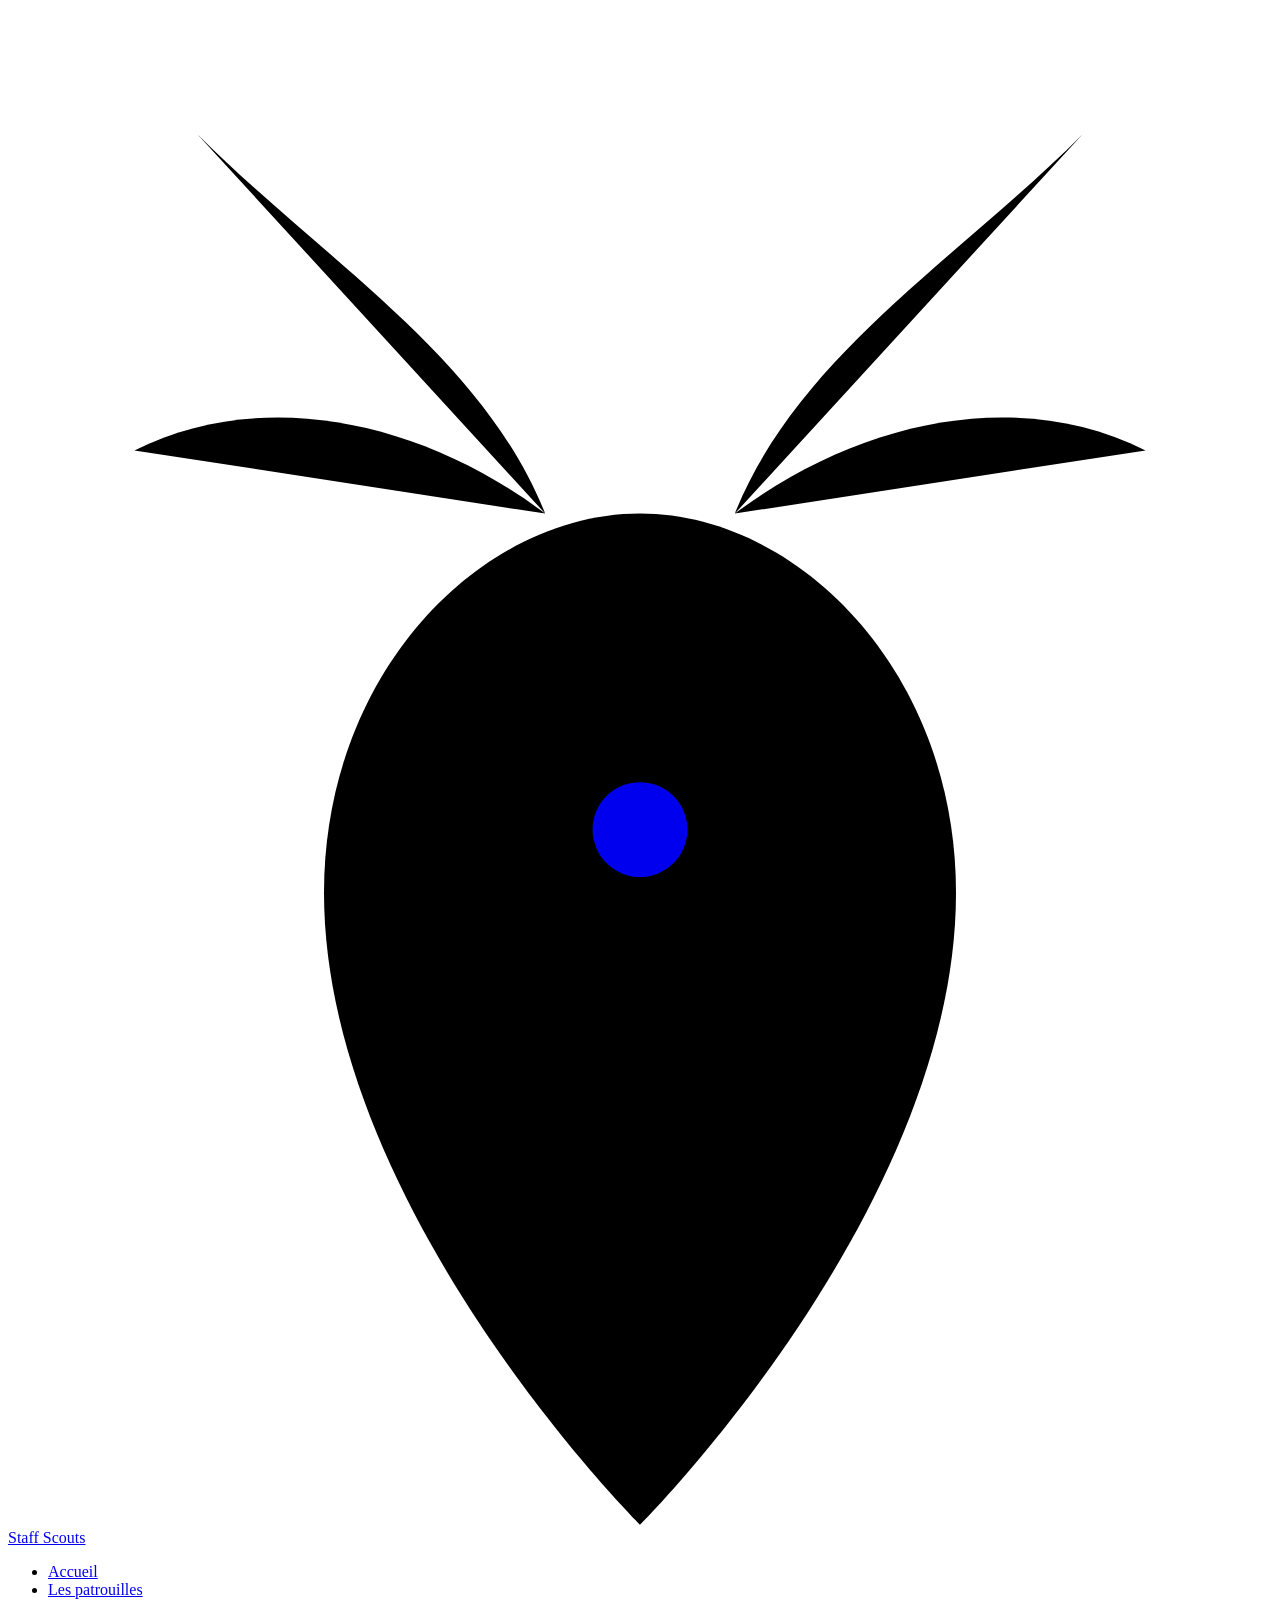
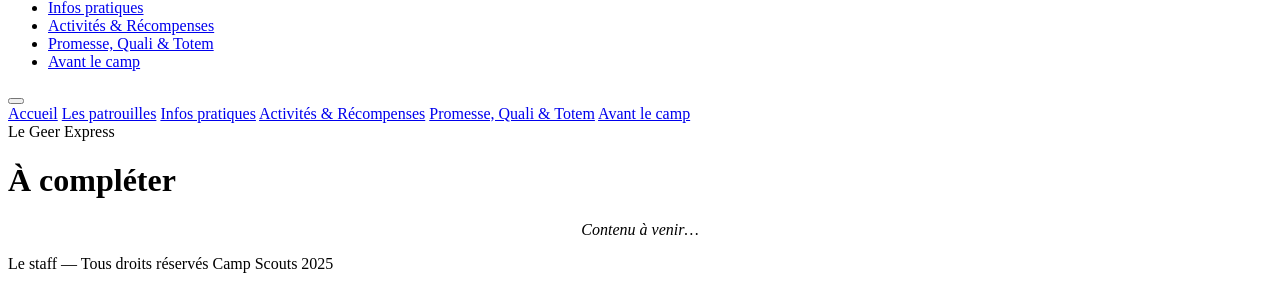
==== activites.html @ 8ddeb284 "suppression récap" ====
<!DOCTYPE html>
<html lang="fr">
<head>
  <meta charset="UTF-8" />
  <meta name="viewport" content="width=device-width, initial-scale=1.0" />
  <title>Activités & Récompenses — Le Geer Express</title>
  <link rel="preconnect" href="https://fonts.googleapis.com" />
  <link rel="preconnect" href="https://fonts.gstatic.com" crossorigin />
  <link href="https://fonts.googleapis.com/css2?family=Playfair+Display:ital,wght@0,700;0,900;1,700&family=Cormorant+Garamond:ital,wght@0,300;0,400;0,600;1,300;1,400&display=swap" rel="stylesheet" />
  <link rel="stylesheet" href="/assets/css/style.css" />
</head>
<body>
  <nav id="navbar" class="opaque">
    <a class="nav-logo" href="/">
      <svg viewBox="0 0 40 48" xmlns="http://www.w3.org/2000/svg">
        <path d="M20 48 C20 48 10 38 10 28 C10 21 15 16 20 16 C25 16 30 21 30 28 C30 38 20 48 20 48Z"/>
        <path d="M17 16 C15 11 10 8 6 4"/><path d="M17 16 C13 13 8 12 4 14"/>
        <path d="M23 16 C25 11 30 8 34 4"/><path d="M23 16 C27 13 32 12 36 14"/>
        <circle cx="20" cy="26" r="1.5" fill="currentColor" stroke="none"/>
      </svg>
      <span>Staff Scouts</span>
    </a>
    <ul class="nav-links">
      <li><a href="/">Accueil</a></li>
      <li><a href="/patrouilles">Les patrouilles</a></li>
      <li><a href="/infos">Infos pratiques</a></li>
      <li><a href="/activites">Activités &amp; Récompenses</a></li>
      <li><a href="/promesse">Promesse, Quali &amp; Totem</a></li>
      <li><a href="/avant">Avant le camp</a></li>
      <!-- <li><a href="/recap">Récap 2024–2025</a></li> -->
    </ul>
    <button class="burger" id="burger" aria-label="Menu">
      <span></span><span></span><span></span>
    </button>
  </nav>
  <div class="mobile-menu" id="mobileMenu">
    <a href="/" onclick="closeMenu()">Accueil</a>
    <a href="/patrouilles" onclick="closeMenu()">Les patrouilles</a>
    <a href="/infos" onclick="closeMenu()">Infos pratiques</a>
    <a href="/activites" onclick="closeMenu()">Activités &amp; Récompenses</a>
    <a href="/promesse" onclick="closeMenu()">Promesse, Quali &amp; Totem</a>
    <a href="/avant" onclick="closeMenu()">Avant le camp</a>
    <!-- <a href="/recap" onclick="closeMenu()">Récap 2024–2025</a> -->
  </div>

  <div class="page-header">
    <span class="page-tag">Le Geer Express</span>
    <h1 class="page-title">À compléter</h1>
    <div class="page-rule"></div>
  </div>

  <section>
    <div class="container">
      <p style="color:var(--muted); font-style:italic; text-align:center;">Contenu à venir…</p>
    </div>
  </section>

  <footer>
    <span>Le staff &mdash; Tous droits réservés</span>
    <span>Camp Scouts 2025</span>
  </footer>
  <script src="/assets/js/main.js"></script>
</body>
</html>
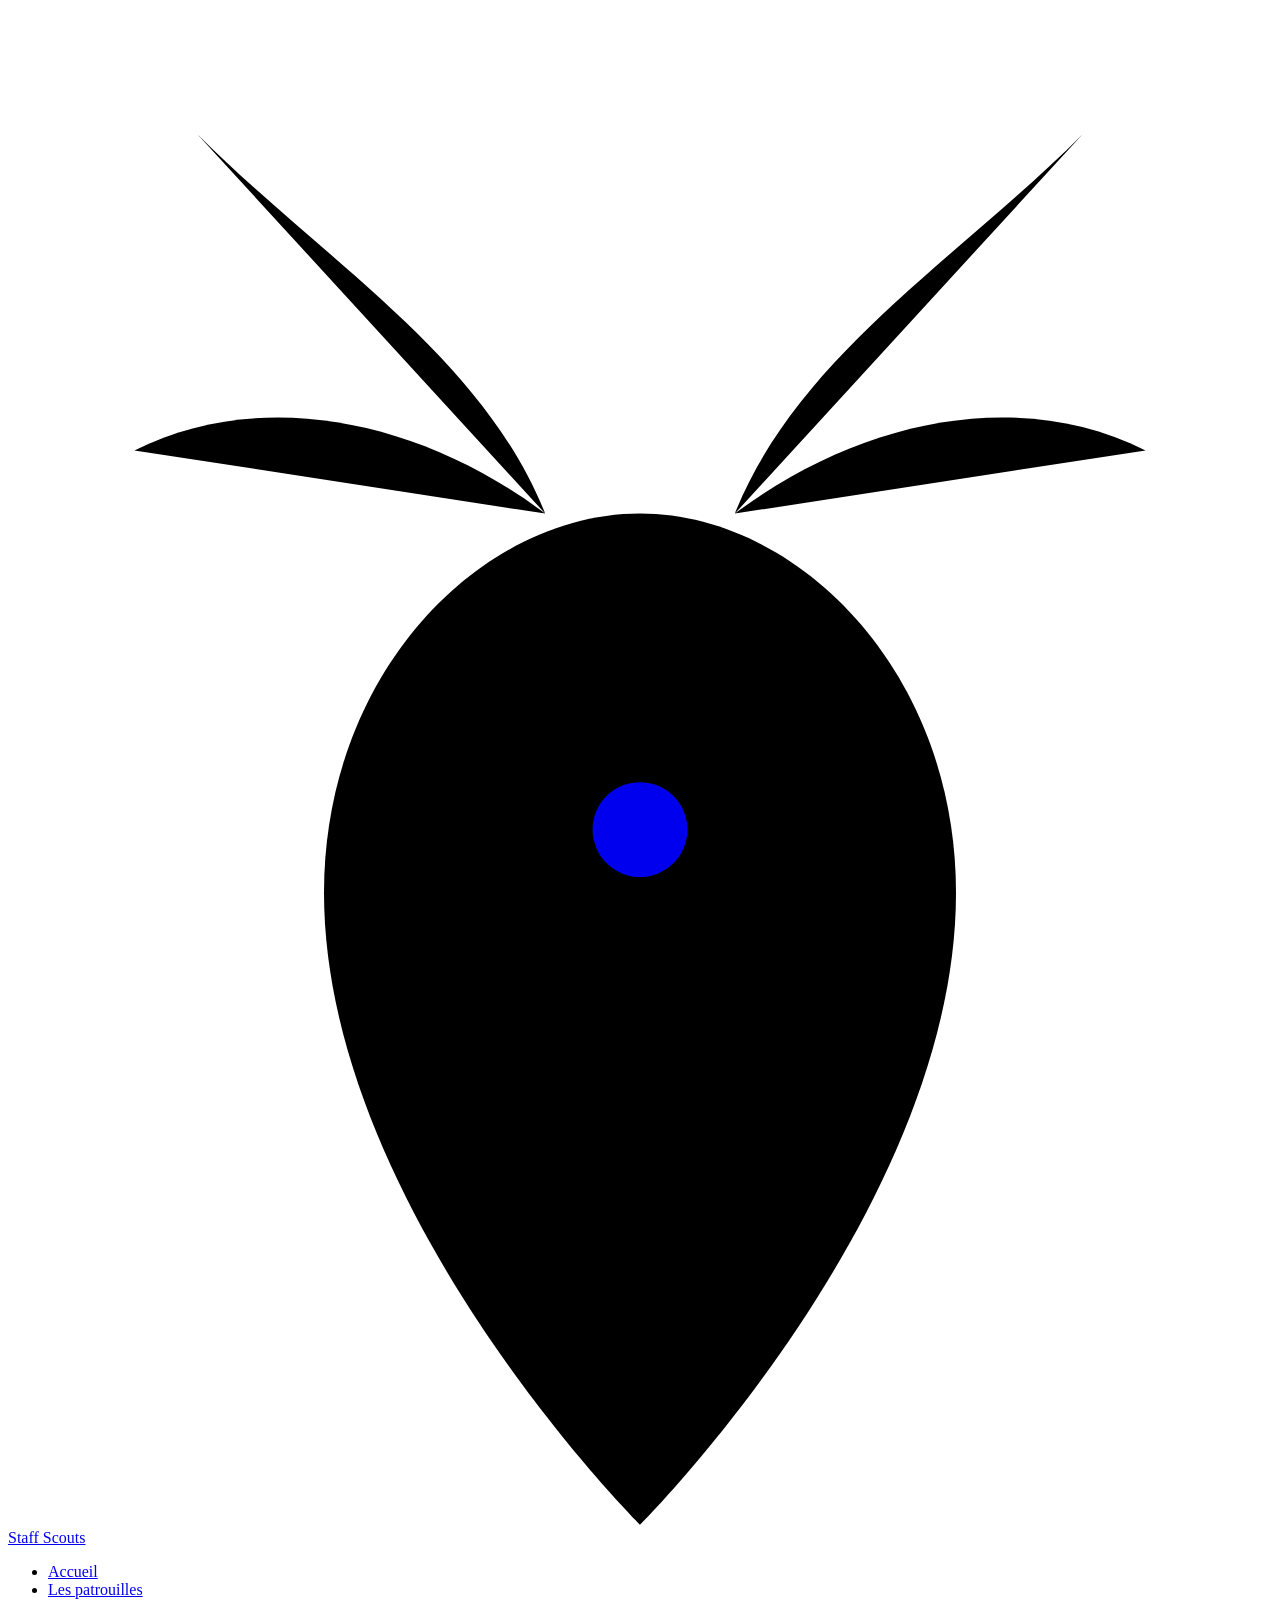
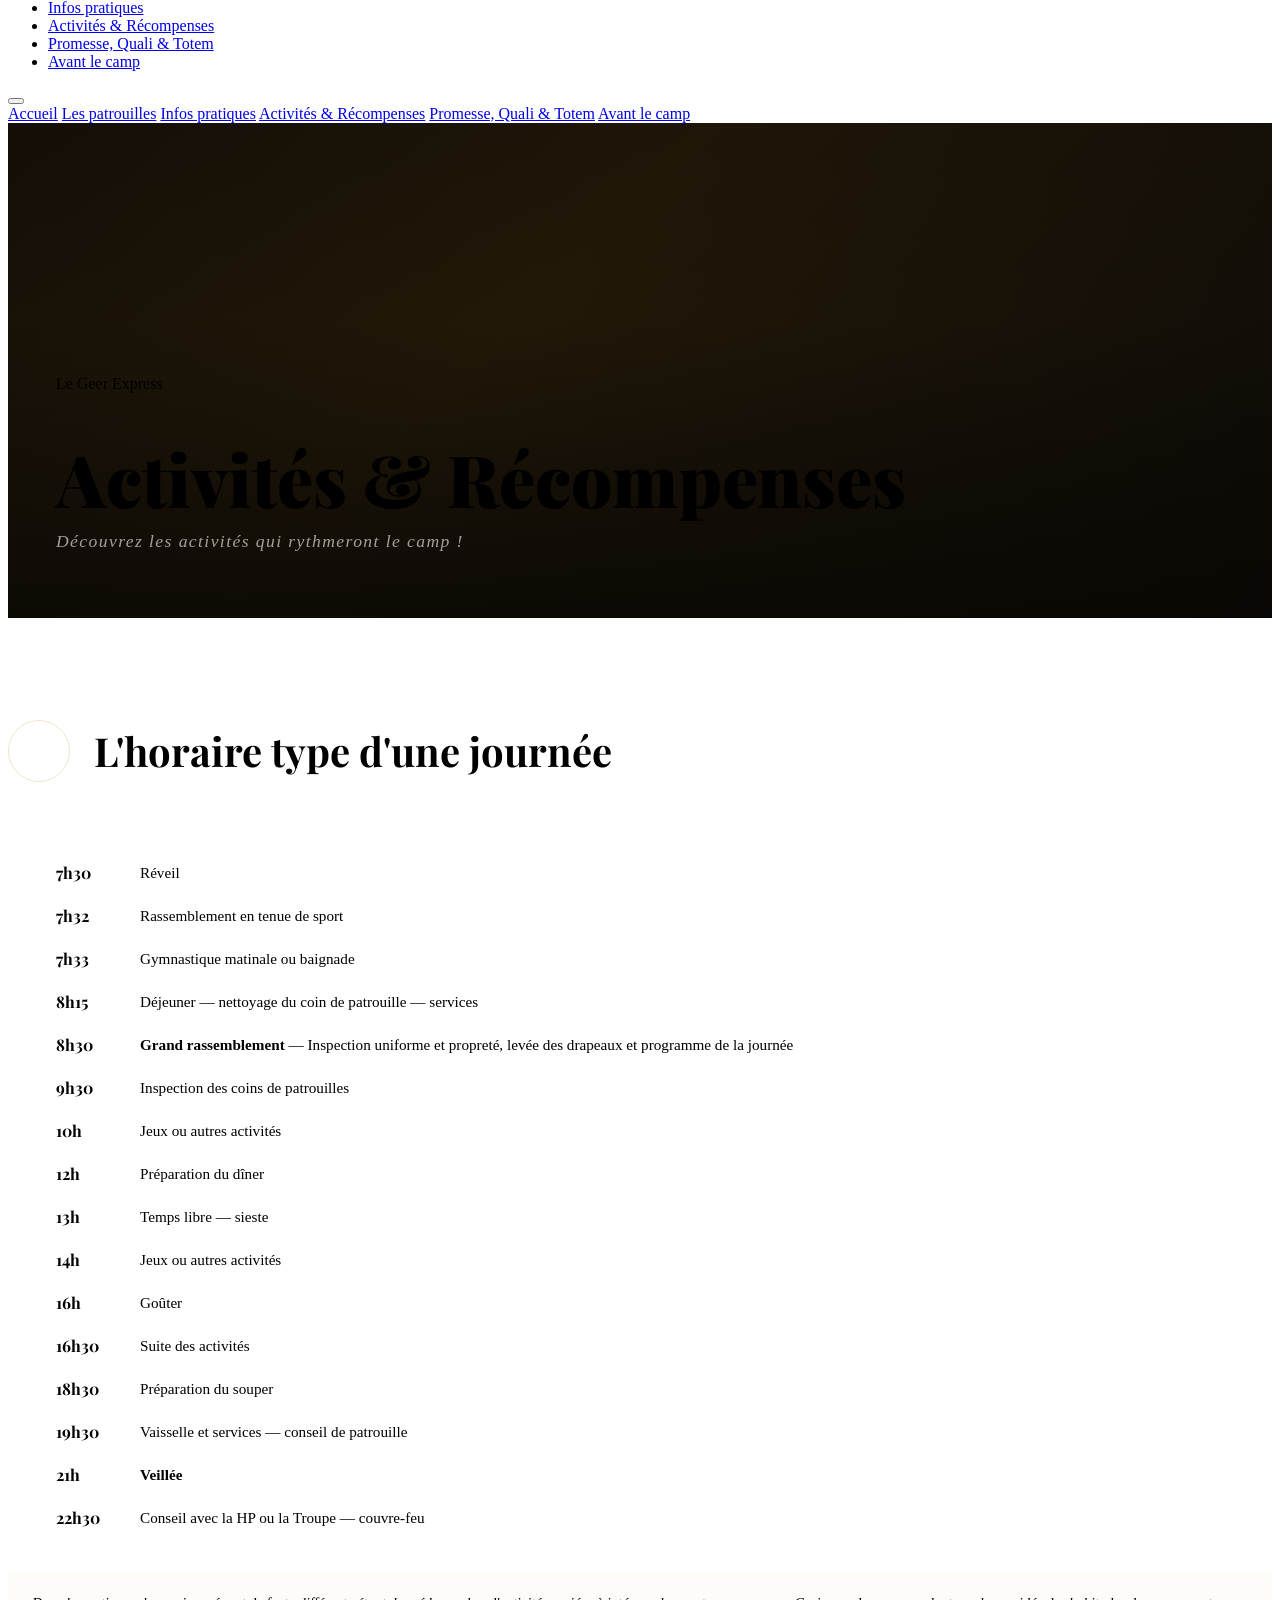
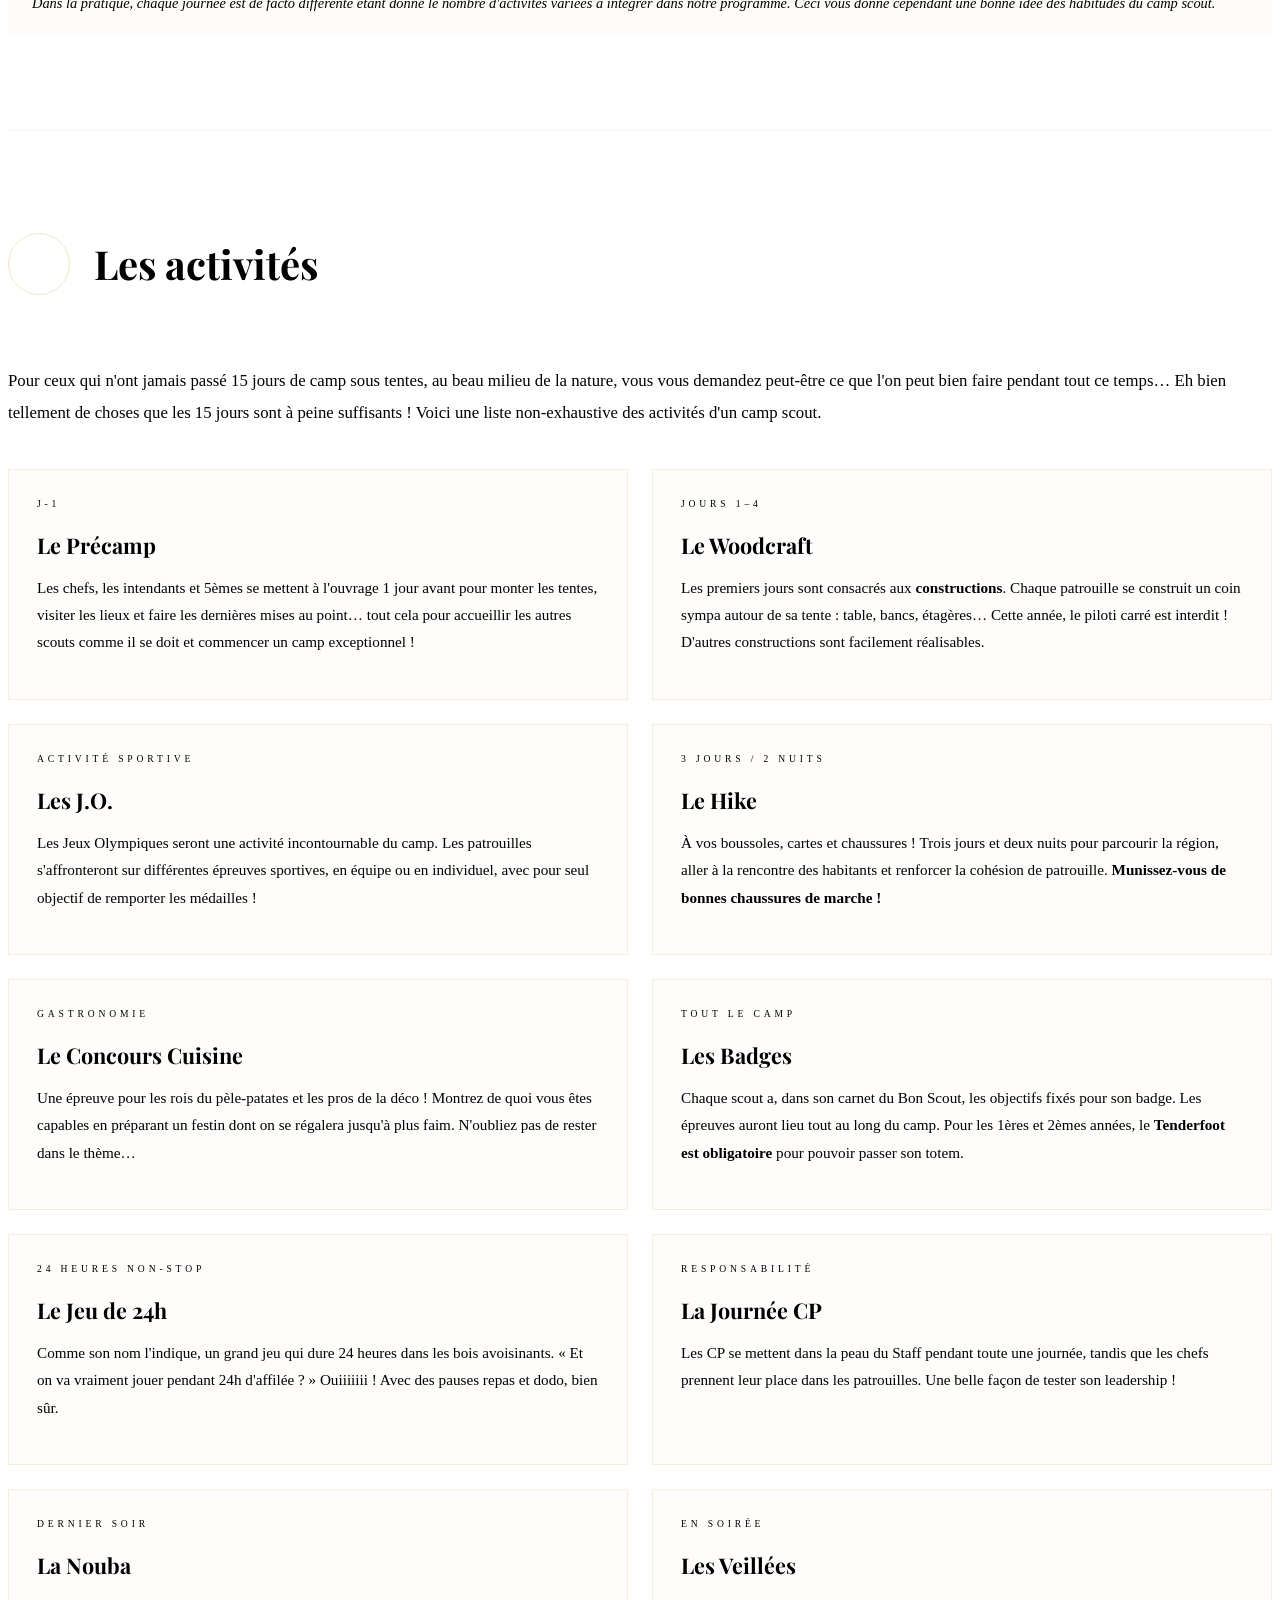
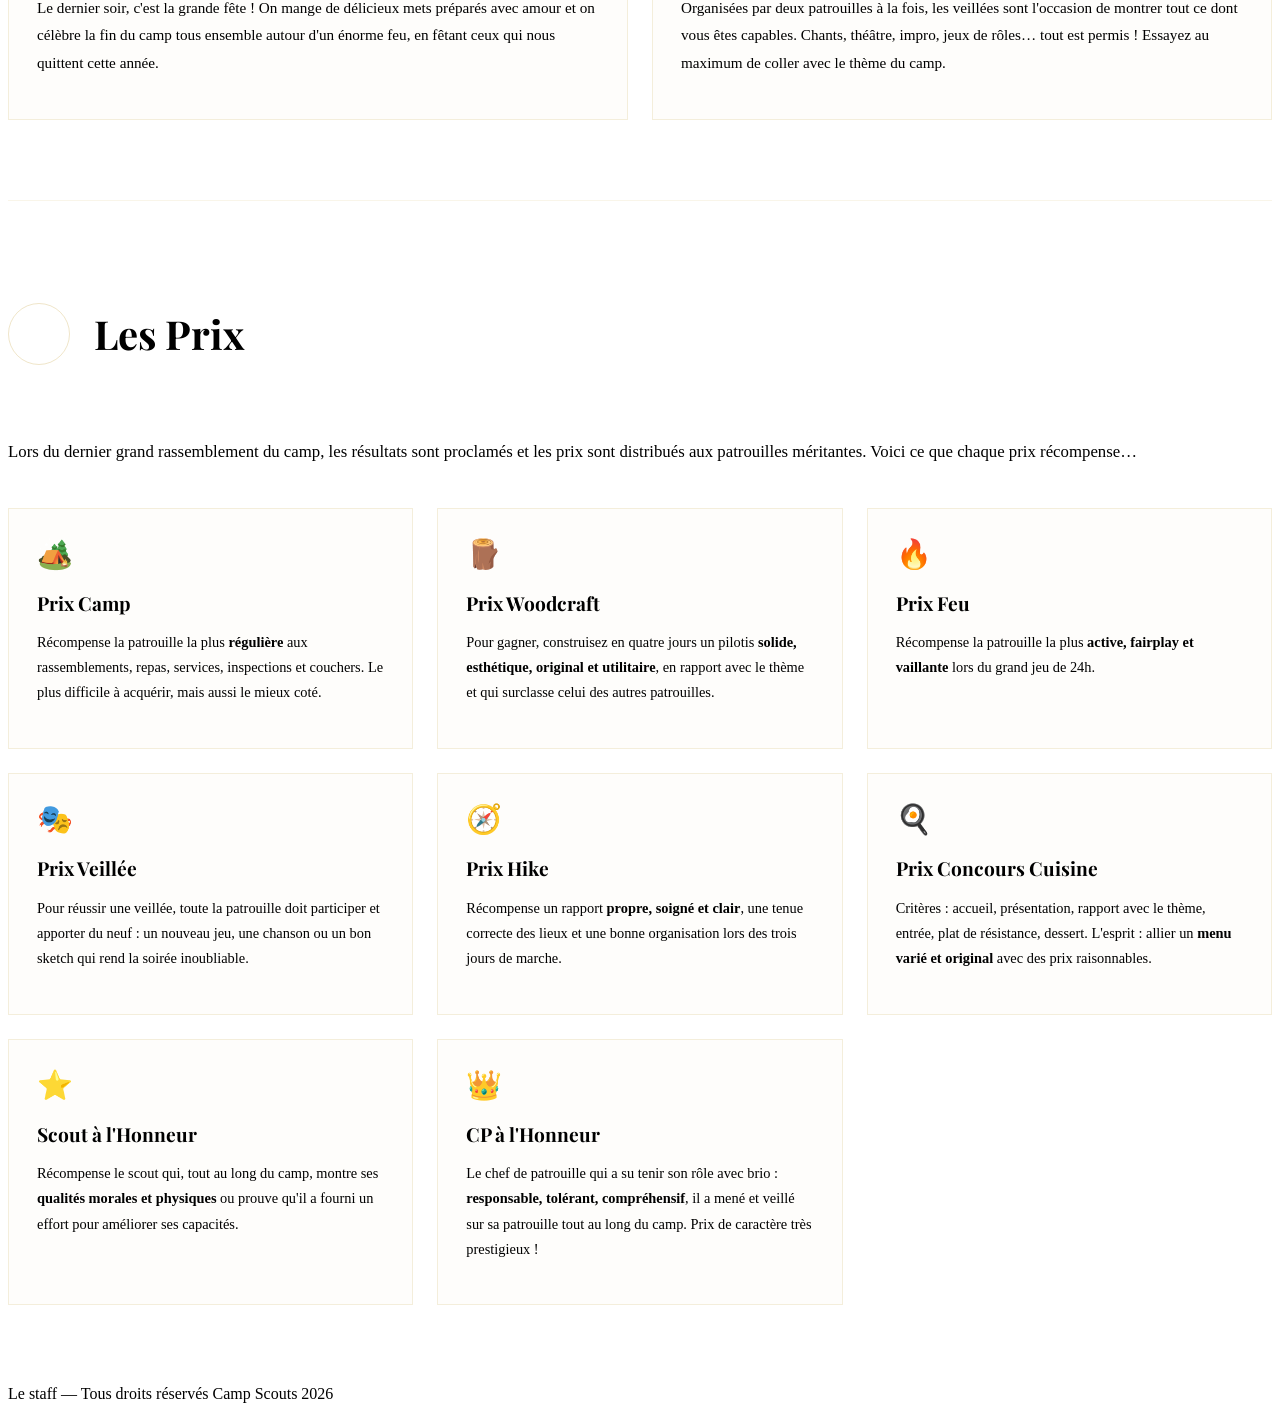
==== commit 58076b7c: "first activities.html" ====
--- a/activites.html
+++ b/activites.html
@@ -8,8 +8,201 @@
   <link rel="preconnect" href="https://fonts.gstatic.com" crossorigin />
   <link href="https://fonts.googleapis.com/css2?family=Playfair+Display:ital,wght@0,700;0,900;1,700&family=Cormorant+Garamond:ital,wght@0,300;0,400;0,600;1,300;1,400&display=swap" rel="stylesheet" />
   <link rel="stylesheet" href="/assets/css/style.css" />
+  <style>
+
+    /* ── PAGE HERO ── */
+    .page-hero {
+      position: relative;
+      height: 55vh; min-height: 360px;
+      display: flex; align-items: flex-end;
+      overflow: hidden;
+    }
+    .page-hero-bg-fallback {
+      position: absolute; inset: 0;
+      background: linear-gradient(135deg, #1a1208 0%, #2c1f0a 40%, #0d0b08 100%);
+    }
+    .page-hero-bg {
+      position: absolute; inset: 0;
+      background-image: url('/assets/images/activites-hero.jpg');
+      background-size: cover; background-position: center;
+    }
+    .page-hero-overlay {
+      position: absolute; inset: 0;
+      background: linear-gradient(to top, rgba(10,8,4,0.9) 0%, rgba(10,8,4,0.3) 60%, rgba(10,8,4,0.4) 100%);
+    }
+    .page-hero-content {
+      position: relative; z-index: 10;
+      width: 100%; padding: 3rem; padding-top: 8rem;
+    }
+    .page-hero-content .page-tag { display: block; margin-bottom: 0.75rem; }
+    .page-hero-content h1 {
+      font-family: 'Playfair Display', serif;
+      font-size: clamp(2.5rem, 6vw, 4.5rem);
+      font-weight: 900; color: var(--cream); line-height: 1; margin-bottom: 0.75rem;
+    }
+    .page-hero-content p {
+      font-size: 1.1rem; font-style: italic; font-weight: 300;
+      color: rgba(245,240,232,0.65); letter-spacing: 0.08em;
+    }
+
+    /* ── SECTIONS ── */
+    .act-section {
+      padding: 5rem 0;
+      border-bottom: 1px solid rgba(201,168,76,0.12);
+    }
+    .act-section:nth-child(odd)  { background: var(--dark2); }
+    .act-section:nth-child(even) { background: var(--dark); }
+    .act-section:last-of-type { border-bottom: none; }
+
+    .act-header {
+      display: flex; align-items: center; gap: 1.5rem;
+      margin-bottom: 3rem;
+    }
+    .act-icon {
+      width: 60px; height: 60px;
+      border: 1px solid rgba(201,168,76,0.3);
+      border-radius: 50%; flex-shrink: 0;
+      display: flex; align-items: center; justify-content: center;
+    }
+    .act-icon svg {
+      width: 28px; height: 28px;
+      stroke: var(--gold); fill: none;
+      stroke-width: 1.3; stroke-linecap: round;
+    }
+    .act-header h2 {
+      font-family: 'Playfair Display', serif;
+      font-size: clamp(1.8rem, 4vw, 2.5rem);
+      font-weight: 700; color: var(--cream); line-height: 1;
+    }
+
+    /* ── TIMELINE ── */
+    .timeline {
+      position: relative;
+      padding-left: 2rem;
+    }
+    .timeline::before {
+      content: '';
+      position: absolute; left: 0; top: 0; bottom: 0;
+      width: 1px;
+      background: linear-gradient(to bottom, var(--gold), transparent);
+    }
+    .timeline-item {
+      position: relative;
+      display: flex; gap: 1.5rem;
+      padding: 0.6rem 0 0.6rem 1rem;
+      border-bottom: 1px solid rgba(255,255,255,0.04);
+    }
+    .timeline-item:last-child { border-bottom: none; }
+    .timeline-item::before {
+      content: '';
+      position: absolute; left: -2rem; top: 50%;
+      transform: translateY(-50%);
+      width: 5px; height: 5px;
+      border-radius: 50%;
+      background: var(--gold);
+    }
+    .timeline-time {
+      font-family: 'Playfair Display', serif;
+      font-size: 1rem; font-weight: 700;
+      color: var(--gold); white-space: nowrap;
+      min-width: 60px;
+    }
+    .timeline-label {
+      font-size: 0.95rem; font-weight: 300;
+      line-height: 1.5; color: var(--text);
+    }
+    .timeline-label strong { color: var(--cream); font-weight: 600; }
+    .timeline-note {
+      margin-top: 2rem;
+      padding: 1.25rem 1.5rem;
+      border-left: 2px solid var(--gold);
+      background: rgba(201,168,76,0.04);
+      font-size: 0.9rem; font-weight: 300;
+      font-style: italic; color: var(--muted); line-height: 1.7;
+    }
+
+    /* ── ACTIVITY CARDS ── */
+    .activity-grid {
+      display: grid;
+      grid-template-columns: repeat(2, 1fr);
+      gap: 1.5rem;
+    }
+    .activity-card {
+      padding: 1.75rem;
+      border: 1px solid rgba(201,168,76,0.18);
+      background: rgba(201,168,76,0.02);
+      transition: border-color 0.25s, background 0.25s;
+    }
+    .activity-card:hover {
+      border-color: rgba(201,168,76,0.4);
+      background: rgba(201,168,76,0.05);
+    }
+    .activity-card-tag {
+      font-size: 0.6rem; letter-spacing: 0.4em;
+      text-transform: uppercase; color: var(--gold);
+      display: block; margin-bottom: 0.6rem;
+    }
+    .activity-card h3 {
+      font-family: 'Playfair Display', serif;
+      font-size: 1.35rem; font-weight: 700;
+      color: var(--cream); margin-bottom: 0.75rem;
+    }
+    .activity-card p {
+      font-size: 0.95rem; font-weight: 300;
+      line-height: 1.8; color: var(--text);
+    }
+    .activity-card p strong { color: var(--cream); font-weight: 600; }
+
+    /* ── PRIX ── */
+    .prix-grid {
+      display: grid;
+      grid-template-columns: repeat(3, 1fr);
+      gap: 1.5rem;
+    }
+    .prix-card {
+      padding: 1.75rem;
+      border: 1px solid rgba(201,168,76,0.18);
+      background: rgba(201,168,76,0.02);
+      transition: border-color 0.25s, background 0.25s;
+      position: relative;
+      overflow: hidden;
+    }
+    .prix-card::after {
+      content: '';
+      position: absolute; bottom: 0; left: 0; right: 0;
+      height: 2px;
+      background: linear-gradient(to right, var(--gold), transparent);
+      opacity: 0;
+      transition: opacity 0.3s;
+    }
+    .prix-card:hover { border-color: rgba(201,168,76,0.4); background: rgba(201,168,76,0.05); }
+    .prix-card:hover::after { opacity: 1; }
+    .prix-card-medal {
+      font-size: 1.8rem; margin-bottom: 0.75rem; display: block;
+    }
+    .prix-card h3 {
+      font-family: 'Playfair Display', serif;
+      font-size: 1.2rem; font-weight: 700;
+      color: var(--cream); margin-bottom: 0.75rem;
+    }
+    .prix-card p {
+      font-size: 0.9rem; font-weight: 300;
+      line-height: 1.75; color: var(--text);
+    }
+    .prix-card p strong { color: var(--cream); font-weight: 600; }
+
+    @media (max-width: 860px) {
+      .page-hero-content { padding: 6rem 1.5rem 2rem; }
+      .activity-grid { grid-template-columns: 1fr; }
+      .prix-grid { grid-template-columns: 1fr 1fr; }
+    }
+    @media (max-width: 560px) {
+      .prix-grid { grid-template-columns: 1fr; }
+    }
+  </style>
 </head>
 <body>
+
   <nav id="navbar" class="opaque">
     <a class="nav-logo" href="/">
       <svg viewBox="0 0 40 48" xmlns="http://www.w3.org/2000/svg">
@@ -27,7 +220,6 @@
       <li><a href="/activites">Activités &amp; Récompenses</a></li>
       <li><a href="/promesse">Promesse, Quali &amp; Totem</a></li>
       <li><a href="/avant">Avant le camp</a></li>
-      <!-- <li><a href="/recap">Récap 2024–2025</a></li> -->
     </ul>
     <button class="burger" id="burger" aria-label="Menu">
       <span></span><span></span><span></span>
@@ -40,25 +232,201 @@
     <a href="/activites" onclick="closeMenu()">Activités &amp; Récompenses</a>
     <a href="/promesse" onclick="closeMenu()">Promesse, Quali &amp; Totem</a>
     <a href="/avant" onclick="closeMenu()">Avant le camp</a>
-    <!-- <a href="/recap" onclick="closeMenu()">Récap 2024–2025</a> -->
   </div>
 
-  <div class="page-header">
-    <span class="page-tag">Le Geer Express</span>
-    <h1 class="page-title">À compléter</h1>
-    <div class="page-rule"></div>
+  <!-- ── HERO ── -->
+  <div class="page-hero">
+    <div class="page-hero-bg-fallback"></div>
+    <div class="page-hero-bg"></div>
+    <div class="page-hero-overlay"></div>
+    <div class="page-hero-content">
+      <span class="page-tag">Le Geer Express</span>
+      <h1>Activités &amp; Récompenses</h1>
+      <p>Découvrez les activités qui rythmeront le camp !</p>
+    </div>
   </div>
 
-  <section>
+  <!-- ── HORAIRE TYPE ── -->
+  <div class="act-section">
     <div class="container">
-      <p style="color:var(--muted); font-style:italic; text-align:center;">Contenu à venir…</p>
+      <div class="act-header reveal">
+        <div class="act-icon">
+          <svg viewBox="0 0 24 24"><circle cx="12" cy="12" r="10"/><polyline points="12 6 12 12 16 14"/></svg>
+        </div>
+        <h2>L'horaire type d'une journée</h2>
+      </div>
+
+      <div class="timeline reveal">
+        <div class="timeline-item"><span class="timeline-time">7h30</span><span class="timeline-label">Réveil</span></div>
+        <div class="timeline-item"><span class="timeline-time">7h32</span><span class="timeline-label">Rassemblement en tenue de sport</span></div>
+        <div class="timeline-item"><span class="timeline-time">7h33</span><span class="timeline-label">Gymnastique matinale ou baignade</span></div>
+        <div class="timeline-item"><span class="timeline-time">8h15</span><span class="timeline-label">Déjeuner — nettoyage du coin de patrouille — services</span></div>
+        <div class="timeline-item"><span class="timeline-time">8h30</span><span class="timeline-label"><strong>Grand rassemblement</strong> — Inspection uniforme et propreté, levée des drapeaux et programme de la journée</span></div>
+        <div class="timeline-item"><span class="timeline-time">9h30</span><span class="timeline-label">Inspection des coins de patrouilles</span></div>
+        <div class="timeline-item"><span class="timeline-time">10h</span><span class="timeline-label">Jeux ou autres activités</span></div>
+        <div class="timeline-item"><span class="timeline-time">12h</span><span class="timeline-label">Préparation du dîner</span></div>
+        <div class="timeline-item"><span class="timeline-time">13h</span><span class="timeline-label">Temps libre — sieste</span></div>
+        <div class="timeline-item"><span class="timeline-time">14h</span><span class="timeline-label">Jeux ou autres activités</span></div>
+        <div class="timeline-item"><span class="timeline-time">16h</span><span class="timeline-label">Goûter</span></div>
+        <div class="timeline-item"><span class="timeline-time">16h30</span><span class="timeline-label">Suite des activités</span></div>
+        <div class="timeline-item"><span class="timeline-time">18h30</span><span class="timeline-label">Préparation du souper</span></div>
+        <div class="timeline-item"><span class="timeline-time">19h30</span><span class="timeline-label">Vaisselle et services — conseil de patrouille</span></div>
+        <div class="timeline-item"><span class="timeline-time">21h</span><span class="timeline-label"><strong>Veillée</strong></span></div>
+        <div class="timeline-item"><span class="timeline-time">22h30</span><span class="timeline-label">Conseil avec la HP ou la Troupe — couvre-feu</span></div>
+      </div>
+
+      <p class="timeline-note reveal">Dans la pratique, chaque journée est de facto différente étant donné le nombre d'activités variées à intégrer dans notre programme. Ceci vous donne cependant une bonne idée des habitudes du camp scout.</p>
     </div>
-  </section>
+  </div>
+
+  <!-- ── LES ACTIVITÉS ── -->
+  <div class="act-section">
+    <div class="container-wide">
+      <div class="act-header reveal">
+        <div class="act-icon">
+          <svg viewBox="0 0 24 24"><path d="M12 2l3.09 6.26L22 9.27l-5 4.87 1.18 6.88L12 17.77l-6.18 3.25L7 14.14 2 9.27l6.91-1.01L12 2z"/></svg>
+        </div>
+        <h2>Les activités</h2>
+      </div>
+
+      <p class="reveal" style="font-size:1.05rem; font-weight:300; line-height:1.9; color:var(--text); margin-bottom:2.5rem;">Pour ceux qui n'ont jamais passé 15 jours de camp sous tentes, au beau milieu de la nature, vous vous demandez peut-être ce que l'on peut bien faire pendant tout ce temps… Eh bien tellement de choses que les 15 jours sont à peine suffisants ! Voici une liste non-exhaustive des activités d'un camp scout.</p>
+
+      <div class="activity-grid">
+
+        <div class="activity-card reveal">
+          <span class="activity-card-tag">J-1</span>
+          <h3>Le Précamp</h3>
+          <p>Les chefs, les intendants et 5èmes se mettent à l'ouvrage 1 jour avant pour monter les tentes, visiter les lieux et faire les dernières mises au point… tout cela pour accueillir les autres scouts comme il se doit et commencer un camp exceptionnel !</p>
+        </div>
+
+        <div class="activity-card reveal">
+          <span class="activity-card-tag">Jours 1–4</span>
+          <h3>Le Woodcraft</h3>
+          <p>Les premiers jours sont consacrés aux <strong>constructions</strong>. Chaque patrouille se construit un coin sympa autour de sa tente : table, bancs, étagères… Cette année, le piloti carré est interdit ! D'autres constructions sont facilement réalisables.</p>
+        </div>
+
+        <div class="activity-card reveal">
+          <span class="activity-card-tag">Activité sportive</span>
+          <h3>Les J.O.</h3>
+          <p>Les Jeux Olympiques seront une activité incontournable du camp. Les patrouilles s'affronteront sur différentes épreuves sportives, en équipe ou en individuel, avec pour seul objectif de remporter les médailles !</p>
+        </div>
+
+        <div class="activity-card reveal">
+          <span class="activity-card-tag">3 jours / 2 nuits</span>
+          <h3>Le Hike</h3>
+          <p>À vos boussoles, cartes et chaussures ! Trois jours et deux nuits pour parcourir la région, aller à la rencontre des habitants et renforcer la cohésion de patrouille. <strong>Munissez-vous de bonnes chaussures de marche !</strong></p>
+        </div>
+
+        <div class="activity-card reveal">
+          <span class="activity-card-tag">Gastronomie</span>
+          <h3>Le Concours Cuisine</h3>
+          <p>Une épreuve pour les rois du pèle-patates et les pros de la déco ! Montrez de quoi vous êtes capables en préparant un festin dont on se régalera jusqu'à plus faim. N'oubliez pas de rester dans le thème…</p>
+        </div>
+
+        <div class="activity-card reveal">
+          <span class="activity-card-tag">Tout le camp</span>
+          <h3>Les Badges</h3>
+          <p>Chaque scout a, dans son carnet du Bon Scout, les objectifs fixés pour son badge. Les épreuves auront lieu tout au long du camp. Pour les 1ères et 2èmes années, le <strong>Tenderfoot est obligatoire</strong> pour pouvoir passer son totem.</p>
+        </div>
+
+        <div class="activity-card reveal">
+          <span class="activity-card-tag">24 heures non-stop</span>
+          <h3>Le Jeu de 24h</h3>
+          <p>Comme son nom l'indique, un grand jeu qui dure 24 heures dans les bois avoisinants. « Et on va vraiment jouer pendant 24h d'affilée ? » Ouiiiiiii ! Avec des pauses repas et dodo, bien sûr.</p>
+        </div>
+
+        <div class="activity-card reveal">
+          <span class="activity-card-tag">Responsabilité</span>
+          <h3>La Journée CP</h3>
+          <p>Les CP se mettent dans la peau du Staff pendant toute une journée, tandis que les chefs prennent leur place dans les patrouilles. Une belle façon de tester son leadership !</p>
+        </div>
+
+        <div class="activity-card reveal">
+          <span class="activity-card-tag">Dernier soir</span>
+          <h3>La Nouba</h3>
+          <p>Le dernier soir, c'est la grande fête ! On mange de délicieux mets préparés avec amour et on célèbre la fin du camp tous ensemble autour d'un énorme feu, en fêtant ceux qui nous quittent cette année.</p>
+        </div>
+
+        <div class="activity-card reveal">
+          <span class="activity-card-tag">En soirée</span>
+          <h3>Les Veillées</h3>
+          <p>Organisées par deux patrouilles à la fois, les veillées sont l'occasion de montrer tout ce dont vous êtes capables. Chants, théâtre, impro, jeux de rôles… tout est permis ! Essayez au maximum de coller avec le thème du camp.</p>
+        </div>
+
+      </div>
+    </div>
+  </div>
+
+  <!-- ── LES PRIX ── -->
+  <div class="act-section">
+    <div class="container-wide">
+      <div class="act-header reveal">
+        <div class="act-icon">
+          <svg viewBox="0 0 24 24"><circle cx="12" cy="8" r="6"/><path d="M15.477 12.89L17 22l-5-3-5 3 1.523-9.11"/></svg>
+        </div>
+        <h2>Les Prix</h2>
+      </div>
+      <p class="reveal" style="font-size:1.05rem; font-weight:300; line-height:1.9; color:var(--text); margin-bottom:2.5rem;">Lors du dernier grand rassemblement du camp, les résultats sont proclamés et les prix sont distribués aux patrouilles méritantes. Voici ce que chaque prix récompense…</p>
+
+      <div class="prix-grid">
+
+        <div class="prix-card reveal">
+          <span class="prix-card-medal">🏕️</span>
+          <h3>Prix Camp</h3>
+          <p>Récompense la patrouille la plus <strong>régulière</strong> aux rassemblements, repas, services, inspections et couchers. Le plus difficile à acquérir, mais aussi le mieux coté.</p>
+        </div>
+
+        <div class="prix-card reveal">
+          <span class="prix-card-medal">🪵</span>
+          <h3>Prix Woodcraft</h3>
+          <p>Pour gagner, construisez en quatre jours un pilotis <strong>solide, esthétique, original et utilitaire</strong>, en rapport avec le thème et qui surclasse celui des autres patrouilles.</p>
+        </div>
+
+        <div class="prix-card reveal">
+          <span class="prix-card-medal">🔥</span>
+          <h3>Prix Feu</h3>
+          <p>Récompense la patrouille la plus <strong>active, fairplay et vaillante</strong> lors du grand jeu de 24h.</p>
+        </div>
+
+        <div class="prix-card reveal">
+          <span class="prix-card-medal">🎭</span>
+          <h3>Prix Veillée</h3>
+          <p>Pour réussir une veillée, toute la patrouille doit participer et apporter du neuf : un nouveau jeu, une chanson ou un bon sketch qui rend la soirée inoubliable.</p>
+        </div>
+
+        <div class="prix-card reveal">
+          <span class="prix-card-medal">🧭</span>
+          <h3>Prix Hike</h3>
+          <p>Récompense un rapport <strong>propre, soigné et clair</strong>, une tenue correcte des lieux et une bonne organisation lors des trois jours de marche.</p>
+        </div>
+
+        <div class="prix-card reveal">
+          <span class="prix-card-medal">🍳</span>
+          <h3>Prix Concours Cuisine</h3>
+          <p>Critères : accueil, présentation, rapport avec le thème, entrée, plat de résistance, dessert. L'esprit : allier un <strong>menu varié et original</strong> avec des prix raisonnables.</p>
+        </div>
+
+        <div class="prix-card reveal">
+          <span class="prix-card-medal">⭐</span>
+          <h3>Scout à l'Honneur</h3>
+          <p>Récompense le scout qui, tout au long du camp, montre ses <strong>qualités morales et physiques</strong> ou prouve qu'il a fourni un effort pour améliorer ses capacités.</p>
+        </div>
+
+        <div class="prix-card reveal">
+          <span class="prix-card-medal">👑</span>
+          <h3>CP à l'Honneur</h3>
+          <p>Le chef de patrouille qui a su tenir son rôle avec brio : <strong>responsable, tolérant, compréhensif</strong>, il a mené et veillé sur sa patrouille tout au long du camp. Prix de caractère très prestigieux !</p>
+        </div>
+
+      </div>
+    </div>
+  </div>
 
   <footer>
     <span>Le staff &mdash; Tous droits réservés</span>
-    <span>Camp Scouts 2025</span>
+    <span>Camp Scouts 2026</span>
   </footer>
+
   <script src="/assets/js/main.js"></script>
 </body>
-</html>
+</html>
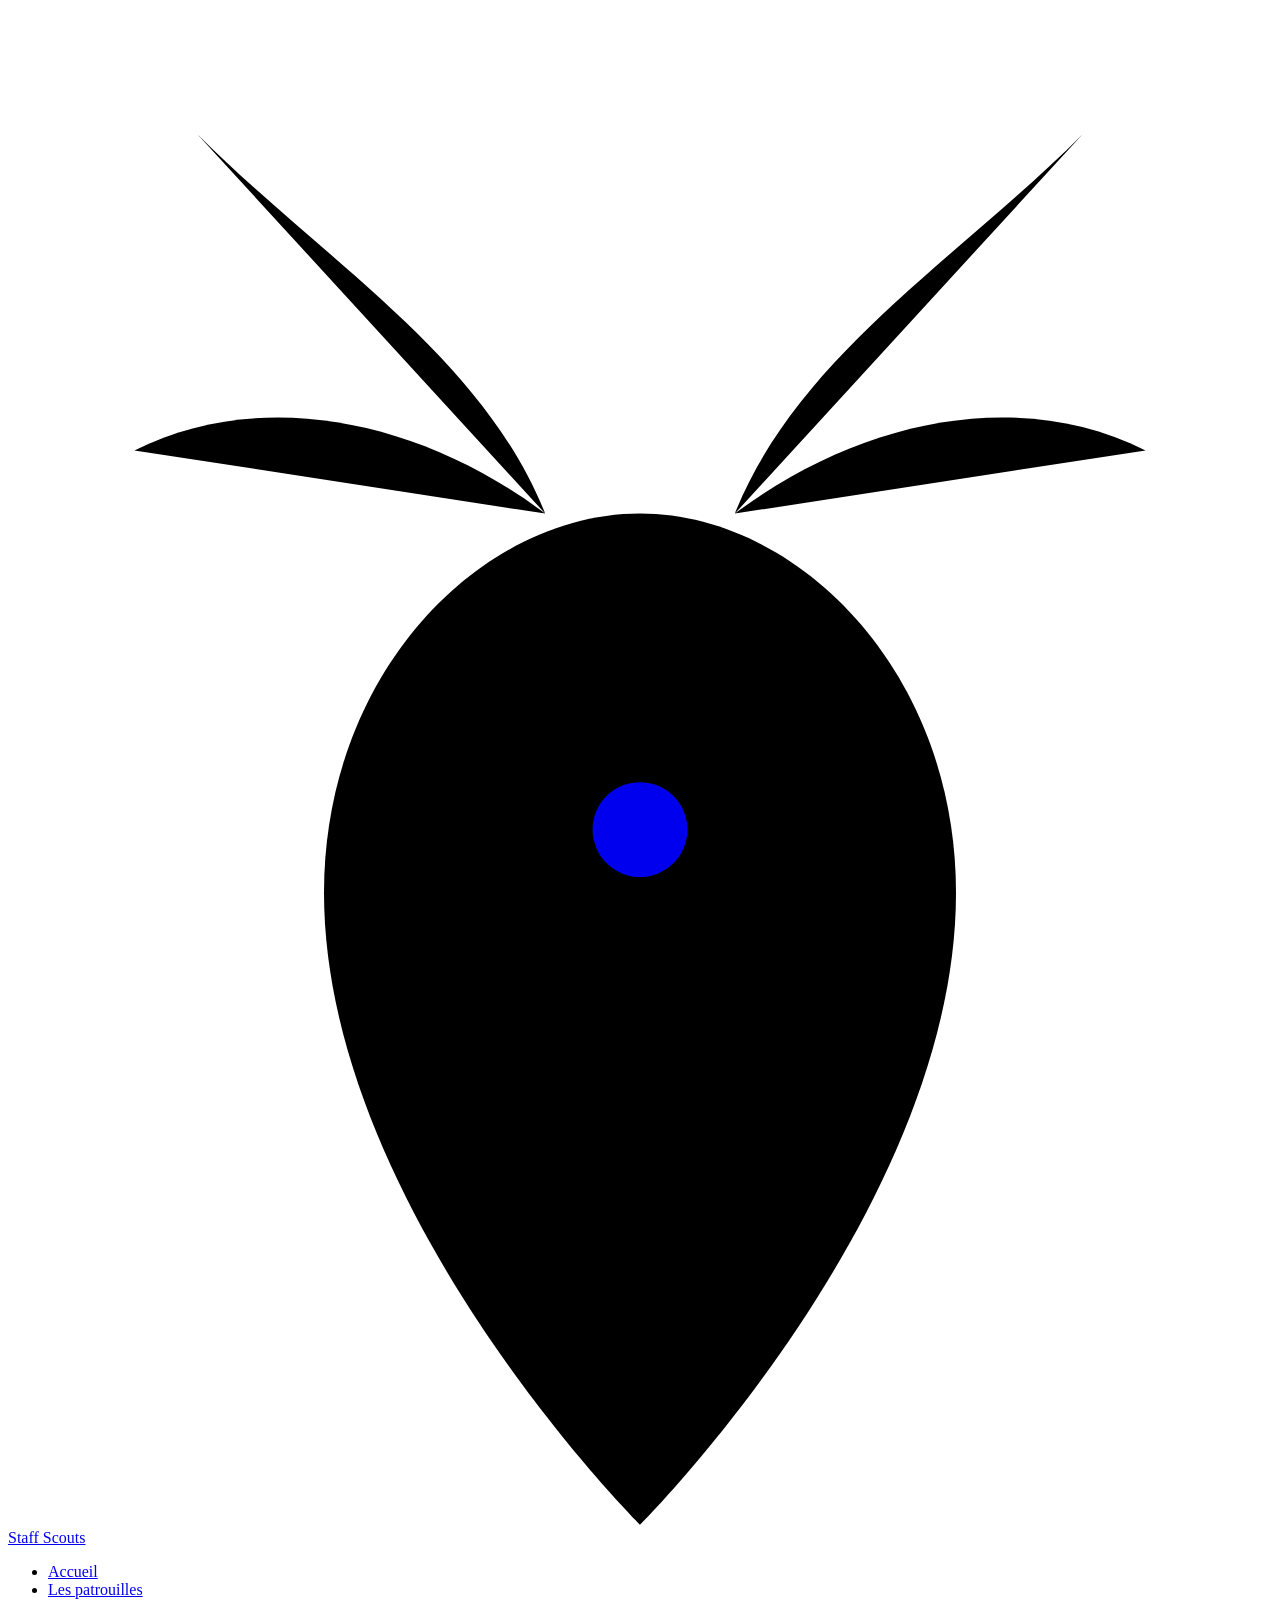
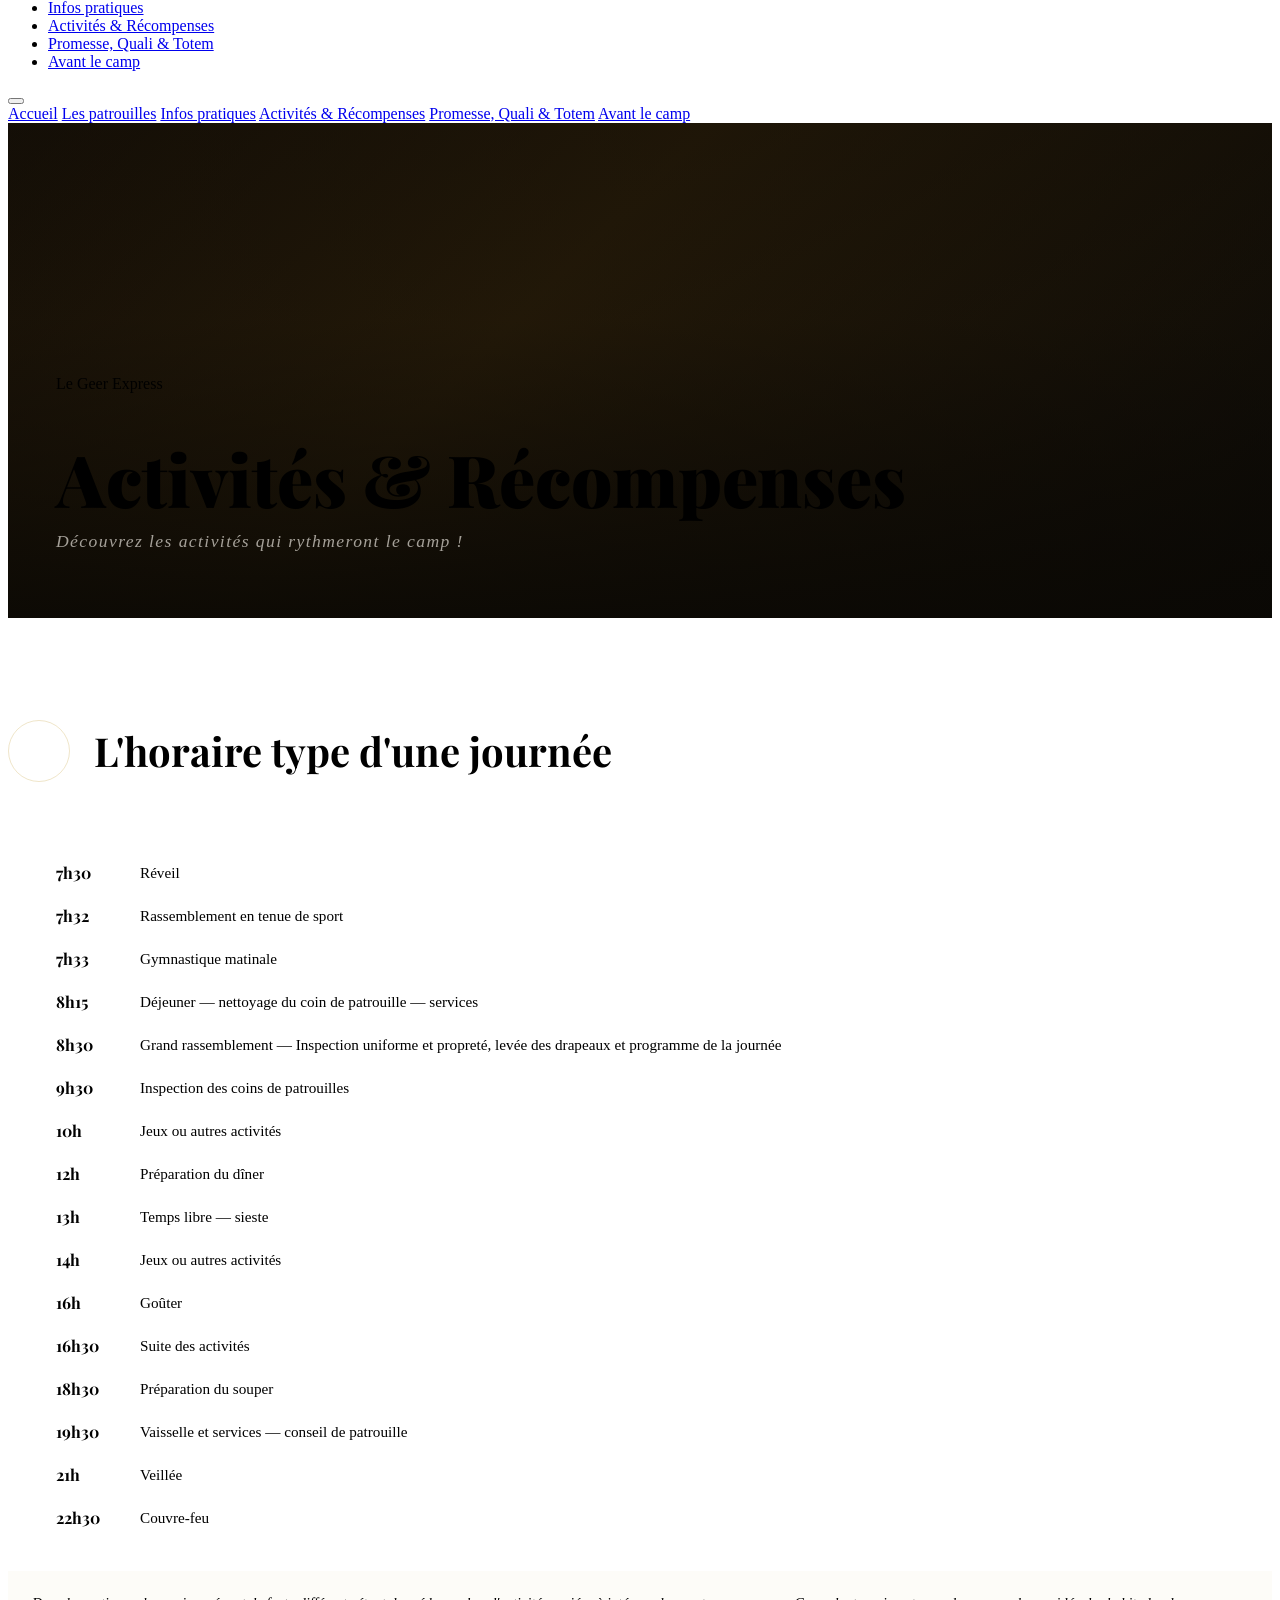
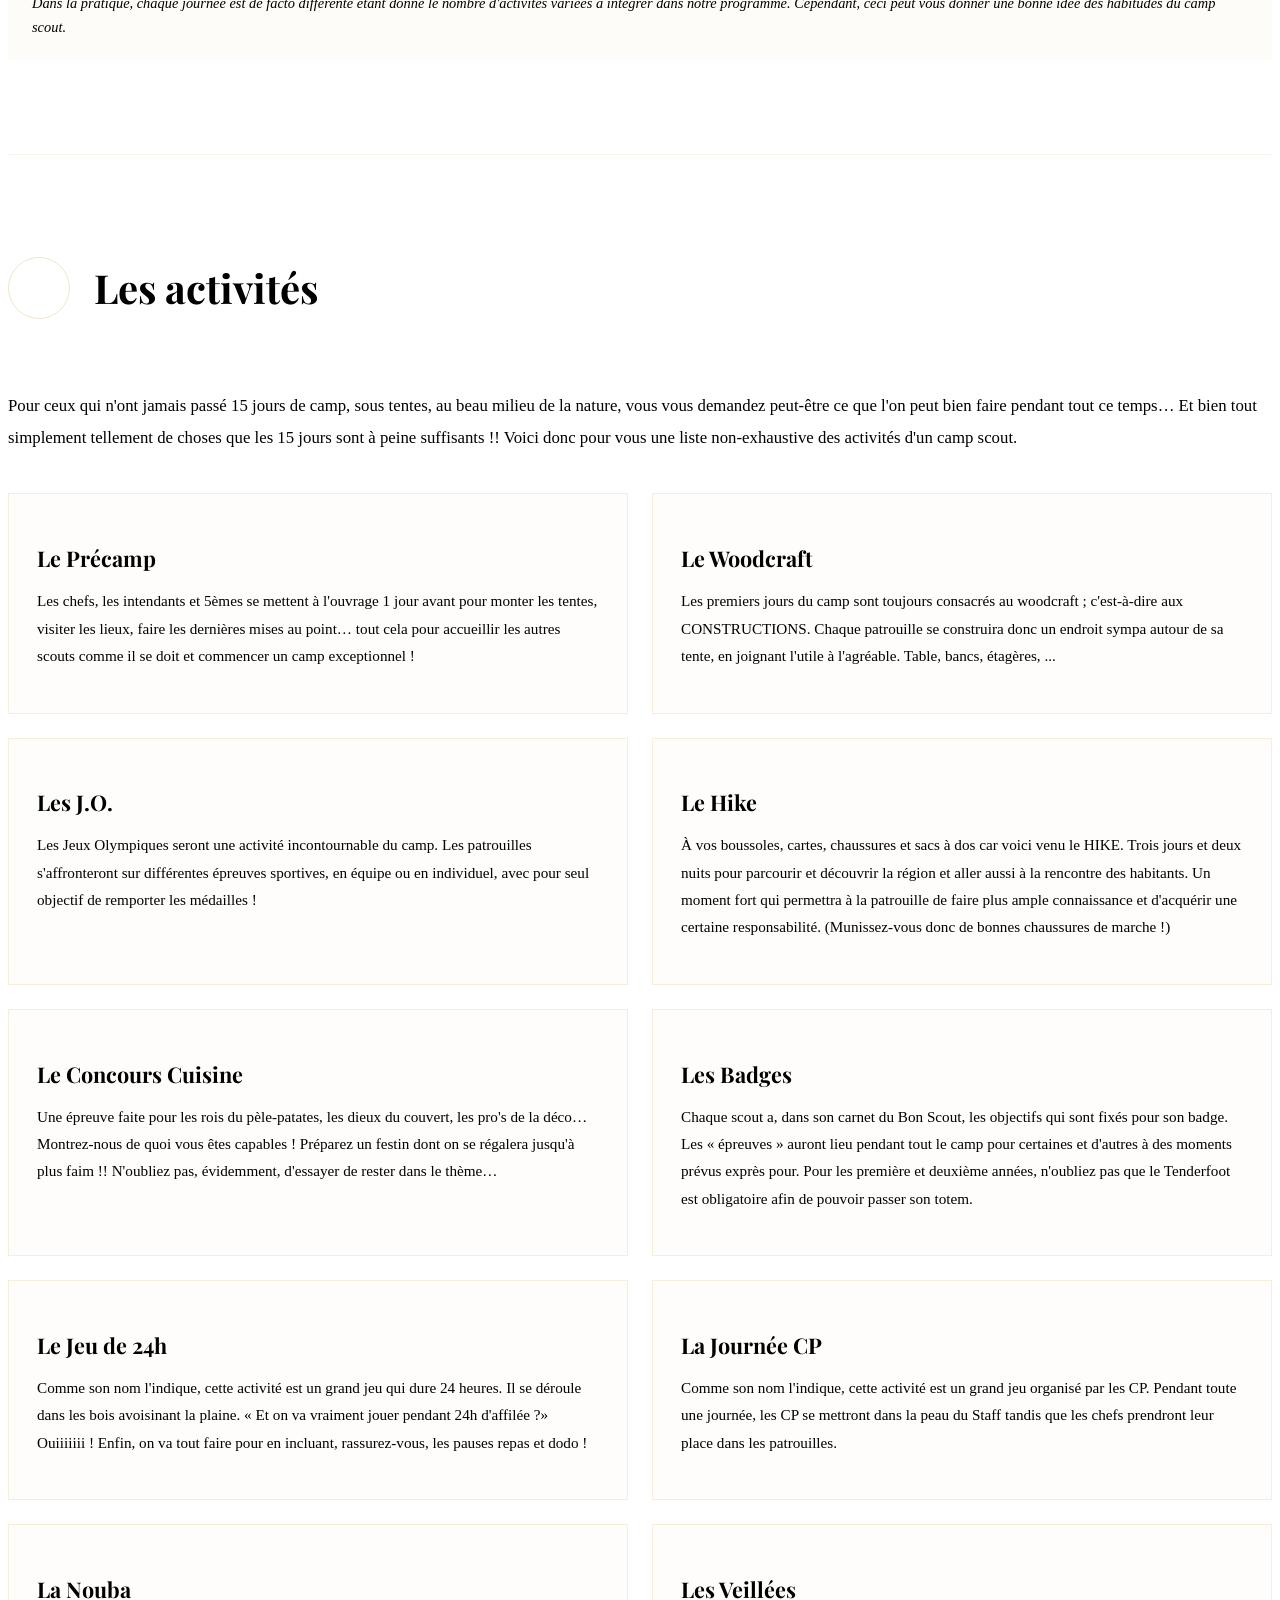
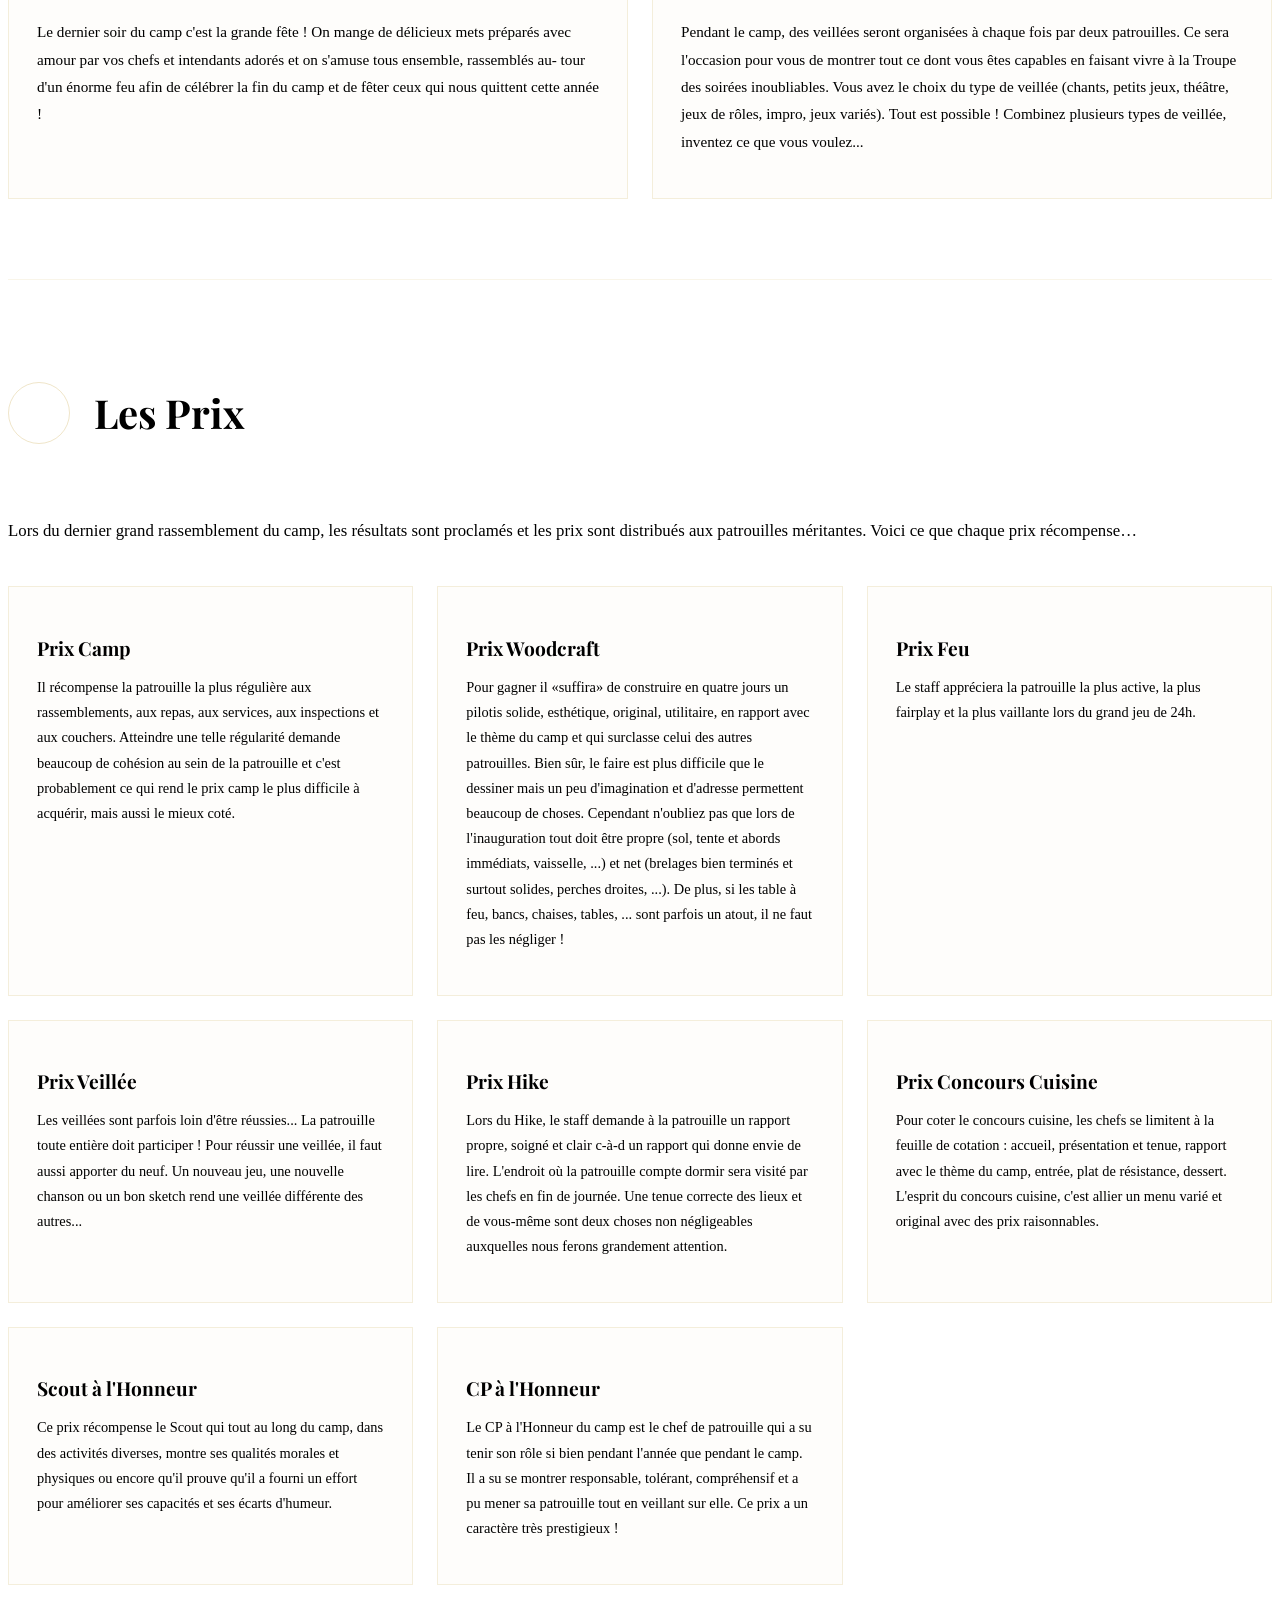
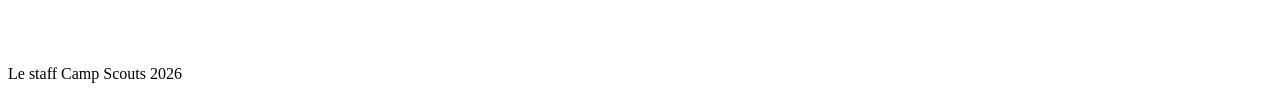
==== commit 8a146686: "corrections activities.html" ====
--- a/activites.html
+++ b/activites.html
@@ -259,9 +259,9 @@
       <div class="timeline reveal">
         <div class="timeline-item"><span class="timeline-time">7h30</span><span class="timeline-label">Réveil</span></div>
         <div class="timeline-item"><span class="timeline-time">7h32</span><span class="timeline-label">Rassemblement en tenue de sport</span></div>
-        <div class="timeline-item"><span class="timeline-time">7h33</span><span class="timeline-label">Gymnastique matinale ou baignade</span></div>
+        <div class="timeline-item"><span class="timeline-time">7h33</span><span class="timeline-label">Gymnastique matinale</span></div>
         <div class="timeline-item"><span class="timeline-time">8h15</span><span class="timeline-label">Déjeuner — nettoyage du coin de patrouille — services</span></div>
-        <div class="timeline-item"><span class="timeline-time">8h30</span><span class="timeline-label"><strong>Grand rassemblement</strong> — Inspection uniforme et propreté, levée des drapeaux et programme de la journée</span></div>
+        <div class="timeline-item"><span class="timeline-time">8h30</span><span class="timeline-label">Grand rassemblement — Inspection uniforme et propreté, levée des drapeaux et programme de la journée</span></div>
         <div class="timeline-item"><span class="timeline-time">9h30</span><span class="timeline-label">Inspection des coins de patrouilles</span></div>
         <div class="timeline-item"><span class="timeline-time">10h</span><span class="timeline-label">Jeux ou autres activités</span></div>
         <div class="timeline-item"><span class="timeline-time">12h</span><span class="timeline-label">Préparation du dîner</span></div>
@@ -271,11 +271,11 @@
         <div class="timeline-item"><span class="timeline-time">16h30</span><span class="timeline-label">Suite des activités</span></div>
         <div class="timeline-item"><span class="timeline-time">18h30</span><span class="timeline-label">Préparation du souper</span></div>
         <div class="timeline-item"><span class="timeline-time">19h30</span><span class="timeline-label">Vaisselle et services — conseil de patrouille</span></div>
-        <div class="timeline-item"><span class="timeline-time">21h</span><span class="timeline-label"><strong>Veillée</strong></span></div>
-        <div class="timeline-item"><span class="timeline-time">22h30</span><span class="timeline-label">Conseil avec la HP ou la Troupe — couvre-feu</span></div>
-      </div>
-
-      <p class="timeline-note reveal">Dans la pratique, chaque journée est de facto différente étant donné le nombre d'activités variées à intégrer dans notre programme. Ceci vous donne cependant une bonne idée des habitudes du camp scout.</p>
+        <div class="timeline-item"><span class="timeline-time">21h</span><span class="timeline-label">Veillée</span></div>
+        <div class="timeline-item"><span class="timeline-time">22h30</span><span class="timeline-label">Couvre-feu</span></div>
+      </div>
+
+      <p class="timeline-note reveal">Dans la pratique, chaque journée est de facto différente étant donné le nombre d'activités variées à intégrer dans notre programme. Cependant, ceci peut vous donner une bonne idée des habitudes du camp scout.</p>
     </div>
   </div>
 
@@ -289,68 +289,58 @@
         <h2>Les activités</h2>
       </div>
 
-      <p class="reveal" style="font-size:1.05rem; font-weight:300; line-height:1.9; color:var(--text); margin-bottom:2.5rem;">Pour ceux qui n'ont jamais passé 15 jours de camp sous tentes, au beau milieu de la nature, vous vous demandez peut-être ce que l'on peut bien faire pendant tout ce temps… Eh bien tellement de choses que les 15 jours sont à peine suffisants ! Voici une liste non-exhaustive des activités d'un camp scout.</p>
+      <p class="reveal" style="font-size:1.05rem; font-weight:300; line-height:1.9; color:var(--text); margin-bottom:2.5rem;">Pour ceux qui n'ont jamais passé 15 jours de camp, sous tentes, au beau milieu de la nature, vous vous demandez peut-être ce que l'on peut bien faire pendant tout ce temps… Et bien tout simplement tellement de choses que les 15 jours sont à peine suffisants !! Voici donc pour vous une liste non-exhaustive des activités d'un camp scout.</p>
 
       <div class="activity-grid">
 
         <div class="activity-card reveal">
-          <span class="activity-card-tag">J-1</span>
           <h3>Le Précamp</h3>
-          <p>Les chefs, les intendants et 5èmes se mettent à l'ouvrage 1 jour avant pour monter les tentes, visiter les lieux et faire les dernières mises au point… tout cela pour accueillir les autres scouts comme il se doit et commencer un camp exceptionnel !</p>
-        </div>
-
-        <div class="activity-card reveal">
-          <span class="activity-card-tag">Jours 1–4</span>
+          <p>Les chefs, les intendants et 5èmes se mettent à l'ouvrage 1 jour avant pour monter les tentes, visiter les lieux, faire les dernières mises au point… tout cela pour accueillir les autres scouts comme il se doit et commencer un camp exceptionnel !</p>
+        </div>
+
+        <div class="activity-card reveal">
           <h3>Le Woodcraft</h3>
-          <p>Les premiers jours sont consacrés aux <strong>constructions</strong>. Chaque patrouille se construit un coin sympa autour de sa tente : table, bancs, étagères… Cette année, le piloti carré est interdit ! D'autres constructions sont facilement réalisables.</p>
-        </div>
-
-        <div class="activity-card reveal">
-          <span class="activity-card-tag">Activité sportive</span>
+          <p>Les premiers jours du camp sont toujours consacrés au woodcraft ; c'est-à-dire aux CONSTRUCTIONS. Chaque patrouille se construira donc un endroit sympa autour de sa tente, en joignant l'utile à l'agréable. Table, bancs, étagères, ...</p>
+        </div>
+
+        <div class="activity-card reveal">
           <h3>Les J.O.</h3>
           <p>Les Jeux Olympiques seront une activité incontournable du camp. Les patrouilles s'affronteront sur différentes épreuves sportives, en équipe ou en individuel, avec pour seul objectif de remporter les médailles !</p>
         </div>
 
         <div class="activity-card reveal">
-          <span class="activity-card-tag">3 jours / 2 nuits</span>
           <h3>Le Hike</h3>
-          <p>À vos boussoles, cartes et chaussures ! Trois jours et deux nuits pour parcourir la région, aller à la rencontre des habitants et renforcer la cohésion de patrouille. <strong>Munissez-vous de bonnes chaussures de marche !</strong></p>
-        </div>
-
-        <div class="activity-card reveal">
-          <span class="activity-card-tag">Gastronomie</span>
+          <p>À vos boussoles, cartes, chaussures et sacs à dos car voici venu le HIKE. Trois jours et deux nuits pour parcourir et découvrir la région et aller aussi à la rencontre des habitants. Un moment fort qui permettra à la patrouille de faire plus ample connaissance et d'acquérir une certaine responsabilité. (Munissez-vous donc de bonnes chaussures de marche !)</p>
+        </div>
+
+        <div class="activity-card reveal">
           <h3>Le Concours Cuisine</h3>
-          <p>Une épreuve pour les rois du pèle-patates et les pros de la déco ! Montrez de quoi vous êtes capables en préparant un festin dont on se régalera jusqu'à plus faim. N'oubliez pas de rester dans le thème…</p>
-        </div>
-
-        <div class="activity-card reveal">
-          <span class="activity-card-tag">Tout le camp</span>
+          <p>Une épreuve faite pour les rois du pèle-patates, les dieux du couvert, les pro's de la déco… Montrez-nous de quoi vous êtes capables ! Préparez un festin dont on se régalera jusqu'à plus faim !! N'oubliez pas, évidemment, d'essayer de rester dans le thème… </p>
+        </div>
+
+        <div class="activity-card reveal">
           <h3>Les Badges</h3>
-          <p>Chaque scout a, dans son carnet du Bon Scout, les objectifs fixés pour son badge. Les épreuves auront lieu tout au long du camp. Pour les 1ères et 2èmes années, le <strong>Tenderfoot est obligatoire</strong> pour pouvoir passer son totem.</p>
-        </div>
-
-        <div class="activity-card reveal">
-          <span class="activity-card-tag">24 heures non-stop</span>
+          <p>Chaque scout a, dans son carnet du Bon Scout, les objectifs qui sont fixés pour son badge. Les « épreuves » auront lieu pendant tout le camp pour certaines et d'autres à des moments prévus exprès pour. Pour les première et deuxième années, n'oubliez pas que le Tenderfoot est obligatoire afin de pouvoir passer son totem.</p>
+        </div>
+
+        <div class="activity-card reveal">
           <h3>Le Jeu de 24h</h3>
-          <p>Comme son nom l'indique, un grand jeu qui dure 24 heures dans les bois avoisinants. « Et on va vraiment jouer pendant 24h d'affilée ? » Ouiiiiiii ! Avec des pauses repas et dodo, bien sûr.</p>
-        </div>
-
-        <div class="activity-card reveal">
-          <span class="activity-card-tag">Responsabilité</span>
+          <p>Comme son nom l'indique, cette activité est un grand jeu qui dure 24 heures. Il se déroule dans les bois avoisinant la plaine. « Et on va vraiment jouer pendant 24h d'affilée ?» Ouiiiiiii ! Enfin, on va tout faire pour en incluant, rassurez-vous, les pauses repas et dodo !</p>
+        </div>
+
+        <div class="activity-card reveal">
           <h3>La Journée CP</h3>
-          <p>Les CP se mettent dans la peau du Staff pendant toute une journée, tandis que les chefs prennent leur place dans les patrouilles. Une belle façon de tester son leadership !</p>
-        </div>
-
-        <div class="activity-card reveal">
-          <span class="activity-card-tag">Dernier soir</span>
+          <p>Comme son nom l'indique, cette activité est un grand jeu organisé par les CP. Pendant toute une journée, les CP se mettront dans la peau du Staff tandis que les chefs prendront leur place dans les patrouilles.</p>
+        </div>
+
+        <div class="activity-card reveal">
           <h3>La Nouba</h3>
-          <p>Le dernier soir, c'est la grande fête ! On mange de délicieux mets préparés avec amour et on célèbre la fin du camp tous ensemble autour d'un énorme feu, en fêtant ceux qui nous quittent cette année.</p>
-        </div>
-
-        <div class="activity-card reveal">
-          <span class="activity-card-tag">En soirée</span>
+          <p>Le dernier soir du camp c'est la grande fête ! On mange de délicieux mets préparés avec amour par vos chefs et intendants adorés et on s'amuse tous ensemble, rassemblés au- tour d'un énorme feu afin de célébrer la fin du camp et de fêter ceux qui nous quittent cette année !</p>
+        </div>
+
+        <div class="activity-card reveal">
           <h3>Les Veillées</h3>
-          <p>Organisées par deux patrouilles à la fois, les veillées sont l'occasion de montrer tout ce dont vous êtes capables. Chants, théâtre, impro, jeux de rôles… tout est permis ! Essayez au maximum de coller avec le thème du camp.</p>
+          <p>Pendant le camp, des veillées seront organisées à chaque fois par deux patrouilles. Ce sera l'occasion pour vous de montrer tout ce dont vous êtes capables en faisant vivre à la Troupe des soirées inoubliables. Vous avez le choix du type de veillée (chants, petits jeux, théâtre, jeux de rôles, impro, jeux variés). Tout est possible ! Combinez plusieurs types de veillée, inventez ce que vous voulez...</p>
         </div>
 
       </div>
@@ -371,51 +361,43 @@
       <div class="prix-grid">
 
         <div class="prix-card reveal">
-          <span class="prix-card-medal">🏕️</span>
           <h3>Prix Camp</h3>
-          <p>Récompense la patrouille la plus <strong>régulière</strong> aux rassemblements, repas, services, inspections et couchers. Le plus difficile à acquérir, mais aussi le mieux coté.</p>
-        </div>
-
-        <div class="prix-card reveal">
-          <span class="prix-card-medal">🪵</span>
+          <p>Il récompense la patrouille la plus régulière aux rassemblements, aux repas, aux services, aux inspections et aux couchers. Atteindre une telle régularité demande beaucoup de cohésion au sein de la patrouille et c'est probablement ce qui rend le prix camp le plus difficile à acquérir, mais aussi le mieux coté.</p>
+        </div>
+
+        <div class="prix-card reveal">
           <h3>Prix Woodcraft</h3>
-          <p>Pour gagner, construisez en quatre jours un pilotis <strong>solide, esthétique, original et utilitaire</strong>, en rapport avec le thème et qui surclasse celui des autres patrouilles.</p>
-        </div>
-
-        <div class="prix-card reveal">
-          <span class="prix-card-medal">🔥</span>
+          <p>Pour gagner il «suffira» de construire en quatre jours un pilotis solide, esthétique, original, utilitaire, en rapport avec le thème du camp et qui surclasse celui des autres patrouilles. Bien sûr, le faire est plus difficile que le dessiner mais un peu d'imagination et d'adresse permettent beaucoup de choses. Cependant n'oubliez pas que lors de l'inauguration tout doit être propre (sol, tente et abords immédiats, vaisselle, ...) et net (brelages bien terminés et surtout solides, perches droites, ...). De plus, si les table à feu, bancs, chaises, tables, ... sont parfois un atout, il ne faut pas les négliger !</p>
+        </div>
+
+        <div class="prix-card reveal">
           <h3>Prix Feu</h3>
-          <p>Récompense la patrouille la plus <strong>active, fairplay et vaillante</strong> lors du grand jeu de 24h.</p>
-        </div>
-
-        <div class="prix-card reveal">
-          <span class="prix-card-medal">🎭</span>
+          <p>Le staff appréciera la patrouille la plus active, la plus fairplay et la plus vaillante lors du grand jeu de 24h.</p>
+        </div>
+
+        <div class="prix-card reveal">
           <h3>Prix Veillée</h3>
-          <p>Pour réussir une veillée, toute la patrouille doit participer et apporter du neuf : un nouveau jeu, une chanson ou un bon sketch qui rend la soirée inoubliable.</p>
-        </div>
-
-        <div class="prix-card reveal">
-          <span class="prix-card-medal">🧭</span>
+          <p>Les veillées sont parfois loin d'être réussies... La patrouille toute entière doit participer ! Pour réussir une veillée, il faut aussi apporter du neuf. Un nouveau jeu, une nouvelle chanson ou un bon sketch rend une veillée différente des autres... </p>
+        </div>
+
+        <div class="prix-card reveal">
           <h3>Prix Hike</h3>
-          <p>Récompense un rapport <strong>propre, soigné et clair</strong>, une tenue correcte des lieux et une bonne organisation lors des trois jours de marche.</p>
-        </div>
-
-        <div class="prix-card reveal">
-          <span class="prix-card-medal">🍳</span>
+          <p>Lors du Hike, le staff demande à la patrouille un rapport propre, soigné et clair c-à-d un rapport qui donne envie de lire. L'endroit où la patrouille compte dormir sera visité par les chefs en fin de journée. Une tenue correcte des lieux et de vous-même sont deux choses non négligeables auxquelles nous ferons grandement attention.</p>
+        </div>
+
+        <div class="prix-card reveal">
           <h3>Prix Concours Cuisine</h3>
-          <p>Critères : accueil, présentation, rapport avec le thème, entrée, plat de résistance, dessert. L'esprit : allier un <strong>menu varié et original</strong> avec des prix raisonnables.</p>
-        </div>
-
-        <div class="prix-card reveal">
-          <span class="prix-card-medal">⭐</span>
+          <p>Pour coter le concours cuisine, les chefs se limitent à la feuille de cotation : accueil, présentation et tenue, rapport avec le thème du camp, entrée, plat de résistance, dessert. L'esprit du concours cuisine, c'est allier un menu varié et original avec des prix raisonnables.</p>
+        </div>
+
+        <div class="prix-card reveal">
           <h3>Scout à l'Honneur</h3>
-          <p>Récompense le scout qui, tout au long du camp, montre ses <strong>qualités morales et physiques</strong> ou prouve qu'il a fourni un effort pour améliorer ses capacités.</p>
-        </div>
-
-        <div class="prix-card reveal">
-          <span class="prix-card-medal">👑</span>
+          <p>Ce prix récompense le Scout qui tout au long du camp, dans des activités diverses, montre ses qualités morales et physiques ou encore qu'il prouve qu'il a fourni un effort pour améliorer ses capacités et ses écarts d'humeur.</p>
+        </div>
+
+        <div class="prix-card reveal">
           <h3>CP à l'Honneur</h3>
-          <p>Le chef de patrouille qui a su tenir son rôle avec brio : <strong>responsable, tolérant, compréhensif</strong>, il a mené et veillé sur sa patrouille tout au long du camp. Prix de caractère très prestigieux !</p>
+          <p>Le CP à l'Honneur du camp est le chef de patrouille qui a su tenir son rôle si bien pendant l'année que pendant le camp. Il a su se montrer responsable, tolérant, compréhensif et a pu mener sa patrouille tout en veillant sur elle. Ce prix a un caractère très prestigieux !</p>
         </div>
 
       </div>
@@ -423,7 +405,7 @@
   </div>
 
   <footer>
-    <span>Le staff &mdash; Tous droits réservés</span>
+    <span>Le staff</span>
     <span>Camp Scouts 2026</span>
   </footer>
 
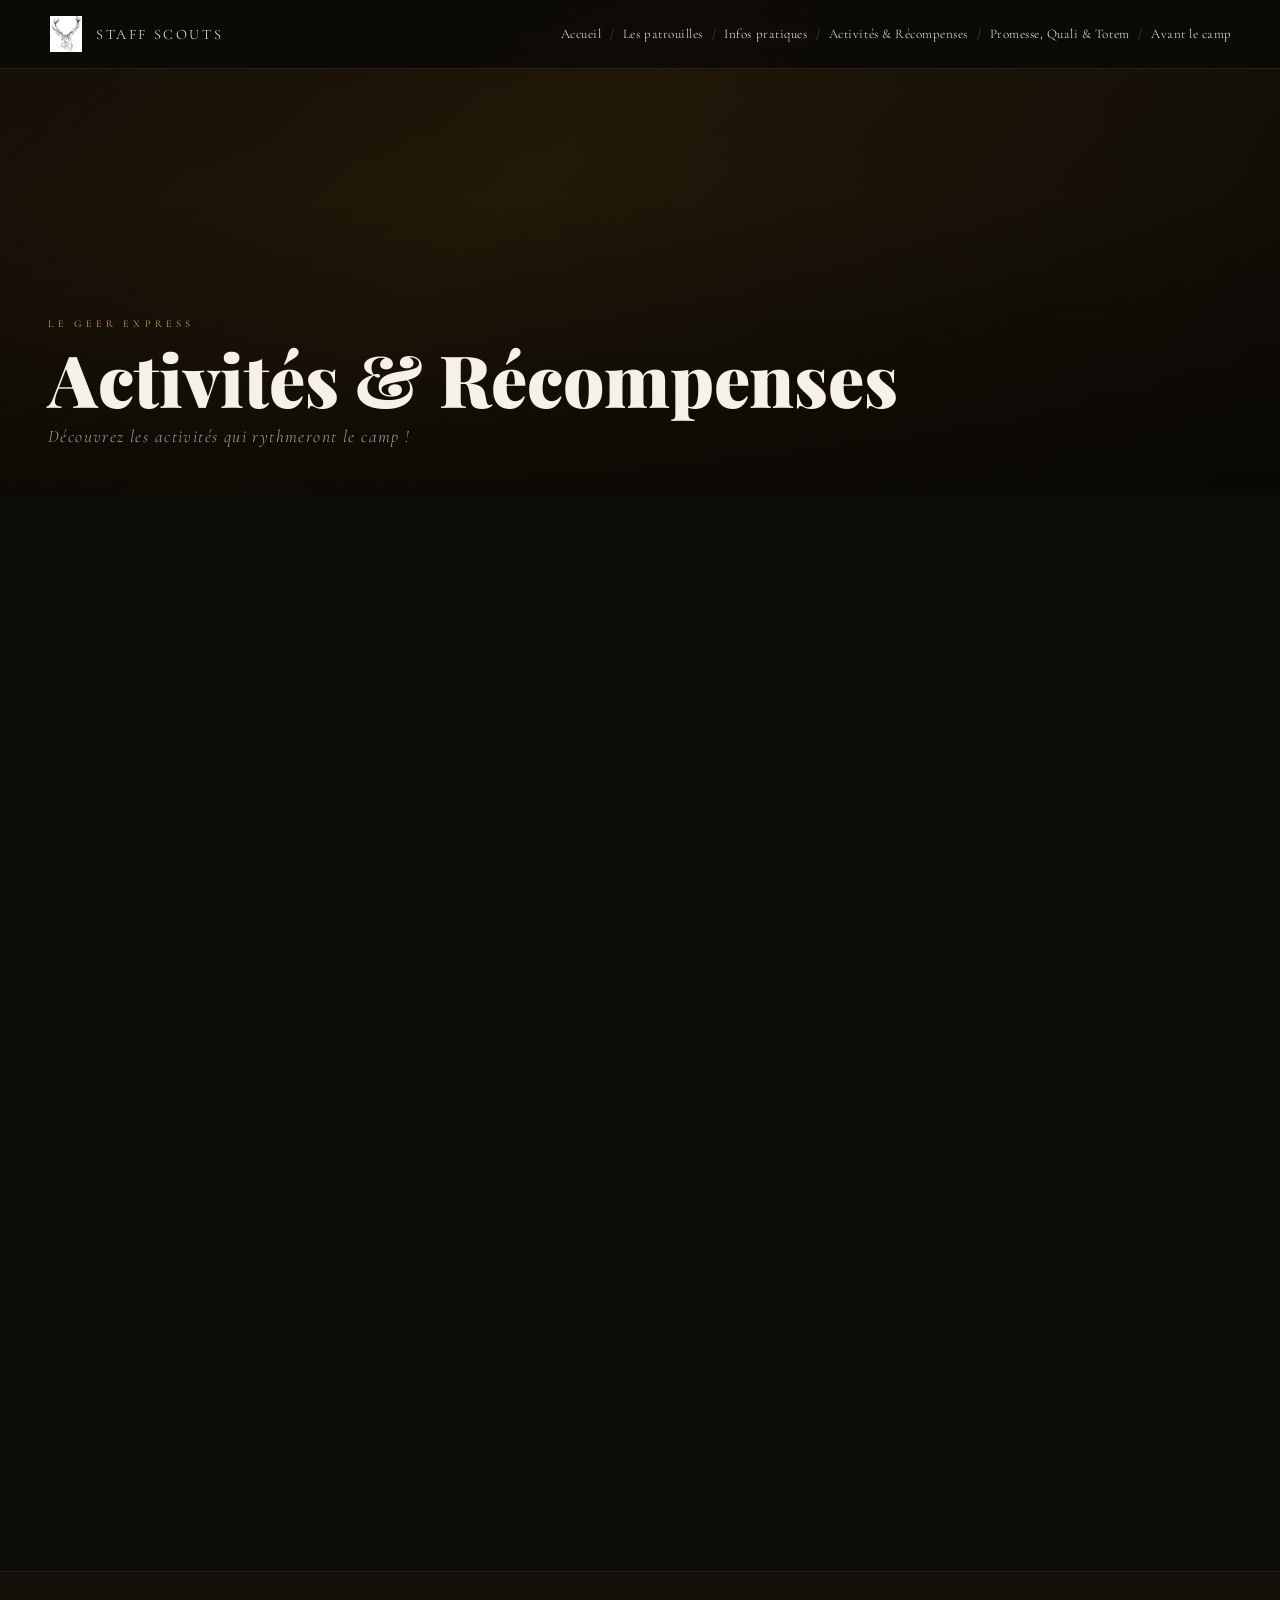
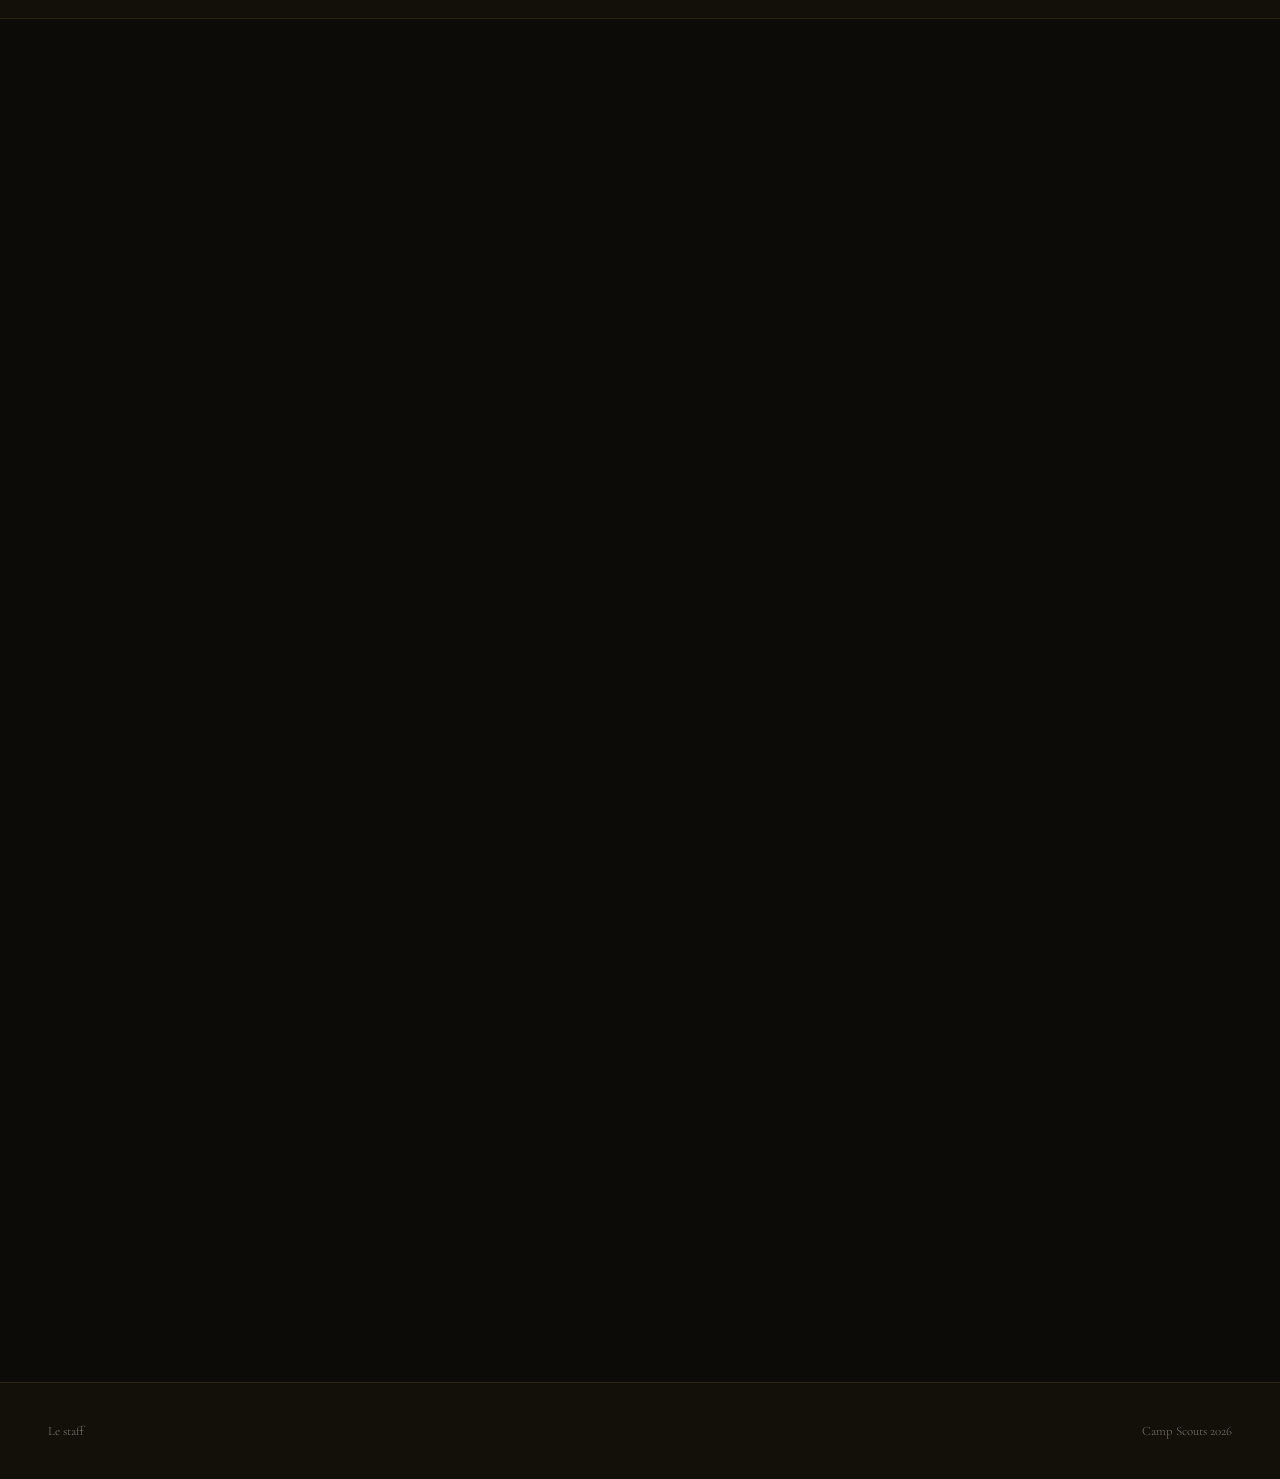
==== commit 3e89b61b: "logo staff scout" ====
--- a/activites.html
+++ b/activites.html
@@ -205,12 +205,7 @@
 
   <nav id="navbar" class="opaque">
     <a class="nav-logo" href="/">
-      <svg viewBox="0 0 40 48" xmlns="http://www.w3.org/2000/svg">
-        <path d="M20 48 C20 48 10 38 10 28 C10 21 15 16 20 16 C25 16 30 21 30 28 C30 38 20 48 20 48Z"/>
-        <path d="M17 16 C15 11 10 8 6 4"/><path d="M17 16 C13 13 8 12 4 14"/>
-        <path d="M23 16 C25 11 30 8 34 4"/><path d="M23 16 C27 13 32 12 36 14"/>
-        <circle cx="20" cy="26" r="1.5" fill="currentColor" stroke="none"/>
-      </svg>
+      <img src="assets/images/logo_scout.png" alt="Logo Staff Scouts" />
       <span>Staff Scouts</span>
     </a>
     <ul class="nav-links">
--- a/assets/css/style.css
+++ b/assets/css/style.css
@@ -0,0 +1,339 @@
+*, *::before, *::after { margin: 0; padding: 0; box-sizing: border-box; }
+
+:root {
+  --gold:       #c9a84c;
+  --gold-light: #e8cc85;
+  --cream:      #f5f0e8;
+  --dark:       #0d0b08;
+  --dark2:      #13100a;
+  --dark3:      #1c1710;
+  --text:       #d4cdc0;
+  --muted:      rgba(212, 205, 192, 0.55);
+}
+
+html { scroll-behavior: smooth; }
+
+body {
+  font-family: 'Cormorant Garamond', serif;
+  background: var(--dark);
+  color: var(--text);
+  overflow-x: hidden;
+}
+
+/* ── NAVBAR ── */
+nav {
+  position: fixed;
+  top: 0; left: 0; right: 0;
+  z-index: 100;
+  display: flex;
+  align-items: center;
+  justify-content: space-between;
+  padding: 1.6rem 3rem;
+  transition: background 0.4s ease, padding 0.4s ease;
+}
+
+nav.scrolled {
+  background: rgba(13, 11, 8, 0.92);
+  backdrop-filter: blur(12px);
+  padding: 1rem 3rem;
+  border-bottom: 1px solid rgba(201, 168, 76, 0.15);
+}
+
+/* Sur les pages sans hero, la navbar est toujours opaque */
+nav.opaque {
+  background: rgba(13, 11, 8, 0.97);
+  backdrop-filter: blur(12px);
+  padding: 1rem 3rem;
+  border-bottom: 1px solid rgba(201, 168, 76, 0.15);
+}
+
+.nav-logo {
+  display: flex;
+  align-items: center;
+  gap: 0.75rem;
+  text-decoration: none;
+  color: var(--cream);
+}
+
+.nav-logo svg {
+  width: 32px; height: 32px;
+  fill: none;
+  stroke: var(--cream);
+  stroke-width: 1.5;
+  stroke-linecap: round;
+}
+
+.nav-logo img {
+  width: 36px;
+  height: 36px;
+  object-fit: contain;
+}
+
+.nav-logo span {
+  font-size: 0.9rem;
+  font-weight: 300;
+  letter-spacing: 0.18em;
+  text-transform: uppercase;
+}
+
+.nav-links {
+  display: flex;
+  align-items: center;
+  list-style: none;
+}
+
+.nav-links li { display: flex; align-items: center; }
+
+.nav-links li:not(:last-child)::after {
+  content: '/';
+  color: rgba(245,240,232,0.3);
+  margin: 0 0.55rem;
+  font-size: 0.8rem;
+}
+
+.nav-links a {
+  color: var(--cream);
+  text-decoration: none;
+  font-size: 0.82rem;
+  font-weight: 300;
+  letter-spacing: 0.04em;
+  transition: color 0.25s;
+  white-space: nowrap;
+}
+
+.nav-links a:hover,
+.nav-links a.active { color: var(--gold); }
+
+/* Burger */
+.burger {
+  display: none;
+  flex-direction: column;
+  gap: 5px;
+  cursor: pointer;
+  background: none;
+  border: none;
+  padding: 4px;
+}
+.burger span {
+  display: block;
+  width: 24px; height: 1px;
+  background: var(--cream);
+  transition: all 0.3s ease;
+}
+.burger.open span:nth-child(1) { transform: translateY(6px) rotate(45deg); }
+.burger.open span:nth-child(2) { opacity: 0; }
+.burger.open span:nth-child(3) { transform: translateY(-6px) rotate(-45deg); }
+
+.mobile-menu {
+  display: none;
+  position: fixed;
+  inset: 0;
+  background: rgba(13,11,8,0.97);
+  z-index: 99;
+  flex-direction: column;
+  align-items: center;
+  justify-content: center;
+  gap: 2rem;
+}
+.mobile-menu.open { display: flex; }
+.mobile-menu a {
+  color: var(--cream);
+  text-decoration: none;
+  font-family: 'Playfair Display', serif;
+  font-size: 2rem;
+  font-weight: 700;
+  transition: color 0.25s;
+}
+.mobile-menu a:hover { color: var(--gold); }
+
+/* ── PAGE HEADER (pages sans hero) ── */
+.page-header {
+  padding: 10rem 2rem 5rem;
+  text-align: center;
+  background: var(--dark2);
+  border-bottom: 1px solid rgba(201,168,76,0.15);
+}
+
+.page-tag {
+  font-size: 0.65rem;
+  letter-spacing: 0.4em;
+  text-transform: uppercase;
+  color: var(--gold);
+  font-weight: 400;
+  display: block;
+  margin-bottom: 1rem;
+}
+
+.page-title {
+  font-family: 'Playfair Display', serif;
+  font-size: clamp(2.5rem, 6vw, 4.5rem);
+  font-weight: 900;
+  color: var(--cream);
+  line-height: 1;
+}
+
+.page-rule {
+  width: 45px; height: 1px;
+  background: var(--gold);
+  margin: 1.5rem auto 0;
+}
+
+/* ── SECTIONS COMMUNES ── */
+section { padding: 6rem 0; }
+
+.container {
+  max-width: 900px;
+  margin: 0 auto;
+  padding: 0 2rem;
+}
+
+.container-wide {
+  max-width: 1100px;
+  margin: 0 auto;
+  padding: 0 2rem;
+}
+
+.section-tag {
+  font-size: 0.65rem;
+  letter-spacing: 0.4em;
+  text-transform: uppercase;
+  color: var(--gold);
+  font-weight: 400;
+  display: block;
+  margin-bottom: 1rem;
+}
+
+.section-title {
+  font-family: 'Playfair Display', serif;
+  font-size: clamp(2rem, 5vw, 3.2rem);
+  font-weight: 700;
+  color: var(--cream);
+  line-height: 1.1;
+}
+
+.section-rule {
+  width: 45px; height: 1px;
+  background: var(--gold);
+  margin: 1.5rem 0 2rem;
+}
+
+.section-rule.centered { margin: 1.5rem auto 2rem; }
+
+/* ── PLACEHOLDERS ── */
+.img-placeholder {
+  background: var(--dark3);
+  border: 1px solid rgba(201,168,76,0.2);
+  display: flex;
+  flex-direction: column;
+  align-items: center;
+  justify-content: center;
+  gap: 0.75rem;
+  color: var(--muted);
+  font-size: 0.75rem;
+  letter-spacing: 0.12em;
+  text-transform: uppercase;
+}
+
+.img-placeholder svg {
+  width: 32px; height: 32px;
+  stroke: rgba(201,168,76,0.3);
+  fill: none; stroke-width: 1;
+}
+
+.video-wrapper {
+  position: relative;
+  width: 100%;
+  aspect-ratio: 16/9;
+  background: var(--dark3);
+  border: 1px solid rgba(201,168,76,0.15);
+  overflow: hidden;
+}
+
+.video-wrapper iframe {
+  position: absolute; inset: 0;
+  width: 100%; height: 100%;
+  border: none;
+}
+
+.video-placeholder {
+  position: absolute; inset: 0;
+  display: flex;
+  flex-direction: column;
+  align-items: center;
+  justify-content: center;
+  gap: 1rem;
+  color: var(--muted);
+  font-size: 0.75rem;
+  letter-spacing: 0.12em;
+  text-transform: uppercase;
+}
+
+.video-placeholder svg {
+  width: 48px; height: 48px;
+  stroke: rgba(201,168,76,0.3);
+  fill: none; stroke-width: 1;
+}
+
+/* ── BOUTONS ── */
+.btn-download {
+  display: inline-flex;
+  align-items: center;
+  gap: 0.6rem;
+  padding: 0.75rem 1.5rem;
+  border: 1px solid rgba(201,168,76,0.5);
+  color: var(--gold);
+  text-decoration: none;
+  font-size: 0.78rem;
+  letter-spacing: 0.15em;
+  text-transform: uppercase;
+  font-family: 'Cormorant Garamond', serif;
+  background: transparent;
+  transition: all 0.25s ease;
+  cursor: pointer;
+}
+
+.btn-download:hover {
+  background: rgba(201,168,76,0.08);
+  border-color: var(--gold);
+  color: var(--gold-light);
+}
+
+.btn-download svg {
+  width: 14px; height: 14px;
+  stroke: currentColor; fill: none; stroke-width: 1.5;
+}
+
+/* ── FOOTER ── */
+footer {
+  background: var(--dark2);
+  border-top: 1px solid rgba(201,168,76,0.15);
+  padding: 2.5rem 3rem;
+  display: flex;
+  align-items: center;
+  justify-content: space-between;
+  font-size: 0.8rem;
+  font-weight: 300;
+  color: var(--muted);
+}
+
+/* ── ANIMATIONS ── */
+@keyframes fadeUp {
+  from { opacity: 0; transform: translateY(22px); }
+  to   { opacity: 1; transform: translateY(0); }
+}
+
+.reveal {
+  opacity: 0;
+  transform: translateY(28px);
+  transition: opacity 0.8s ease, transform 0.8s ease;
+}
+.reveal.visible { opacity: 1; transform: translateY(0); }
+
+/* ── RESPONSIVE ── */
+@media (max-width: 860px) {
+  nav, nav.opaque { padding: 1.4rem 1.5rem; }
+  nav.scrolled    { padding: 0.9rem 1.5rem; }
+  .nav-links { display: none; }
+  .burger    { display: flex; }
+  footer { flex-direction: column; gap: 0.5rem; text-align: center; }
+}
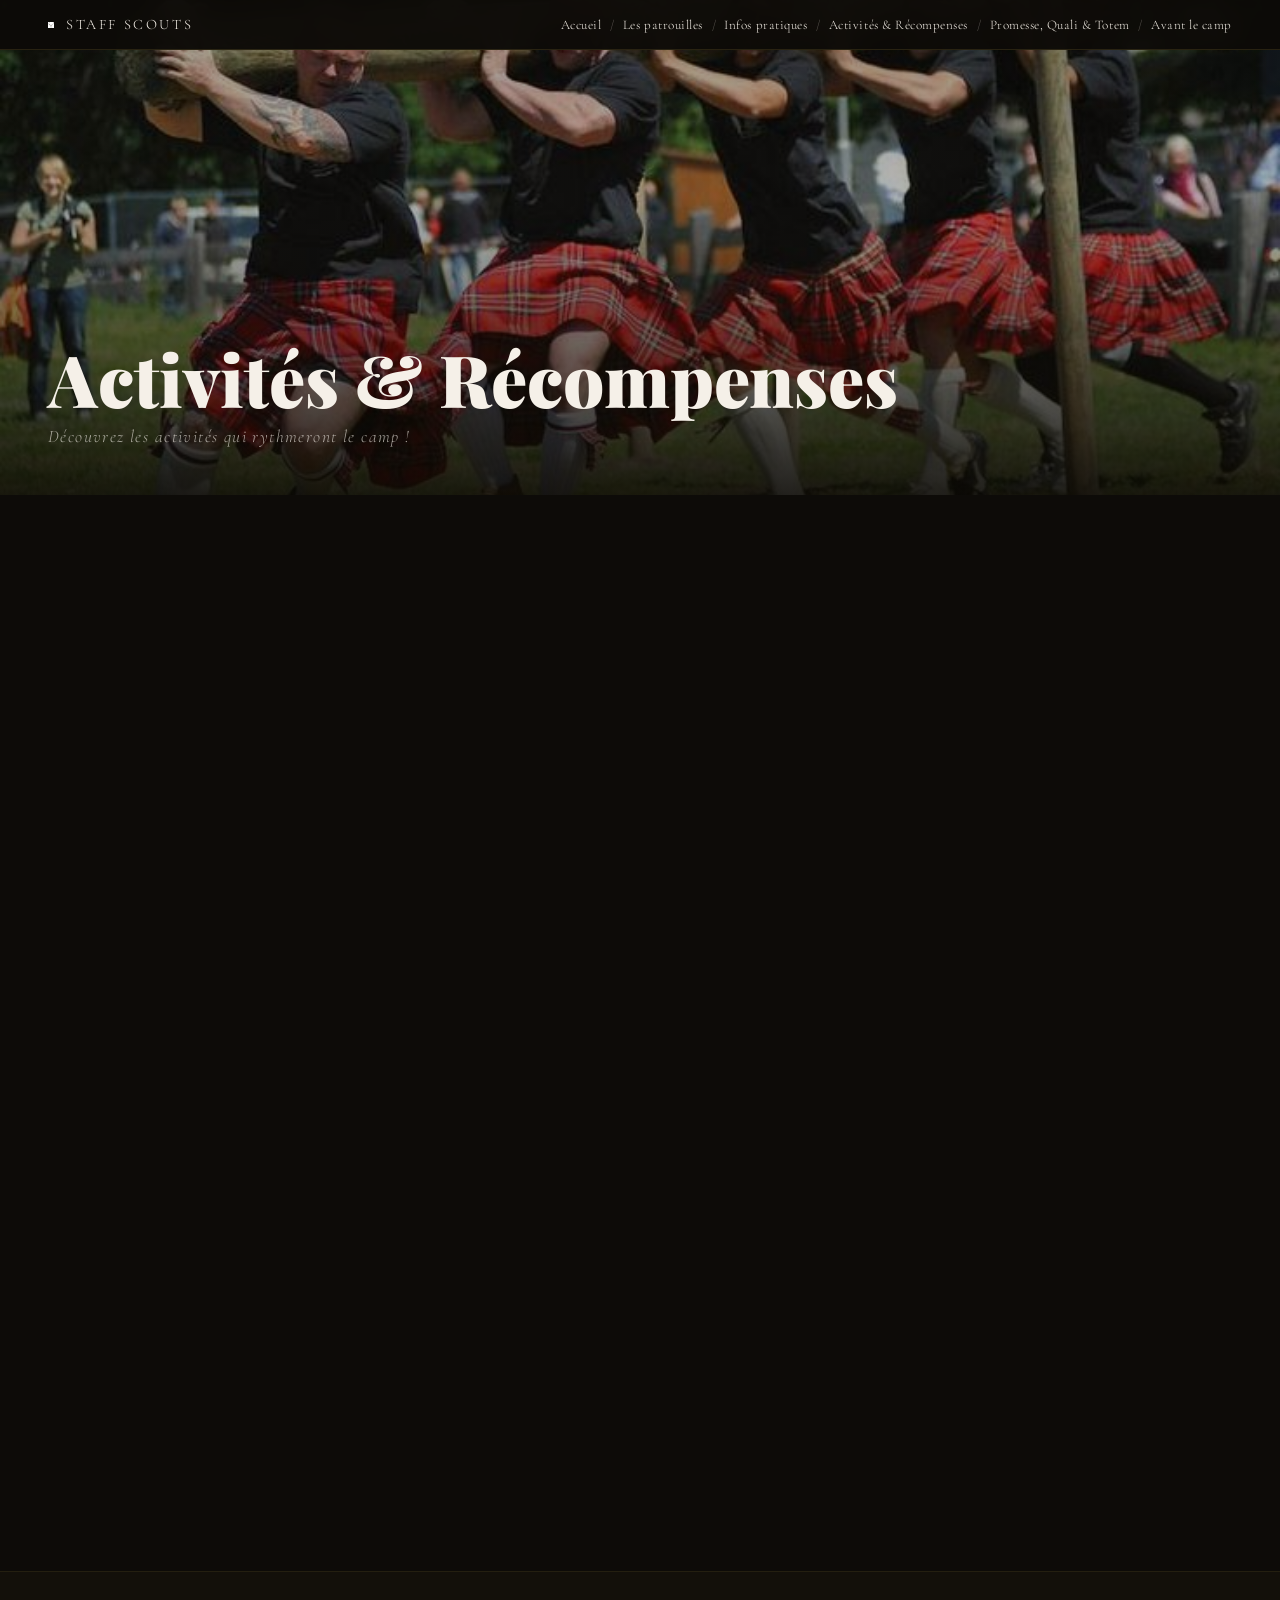
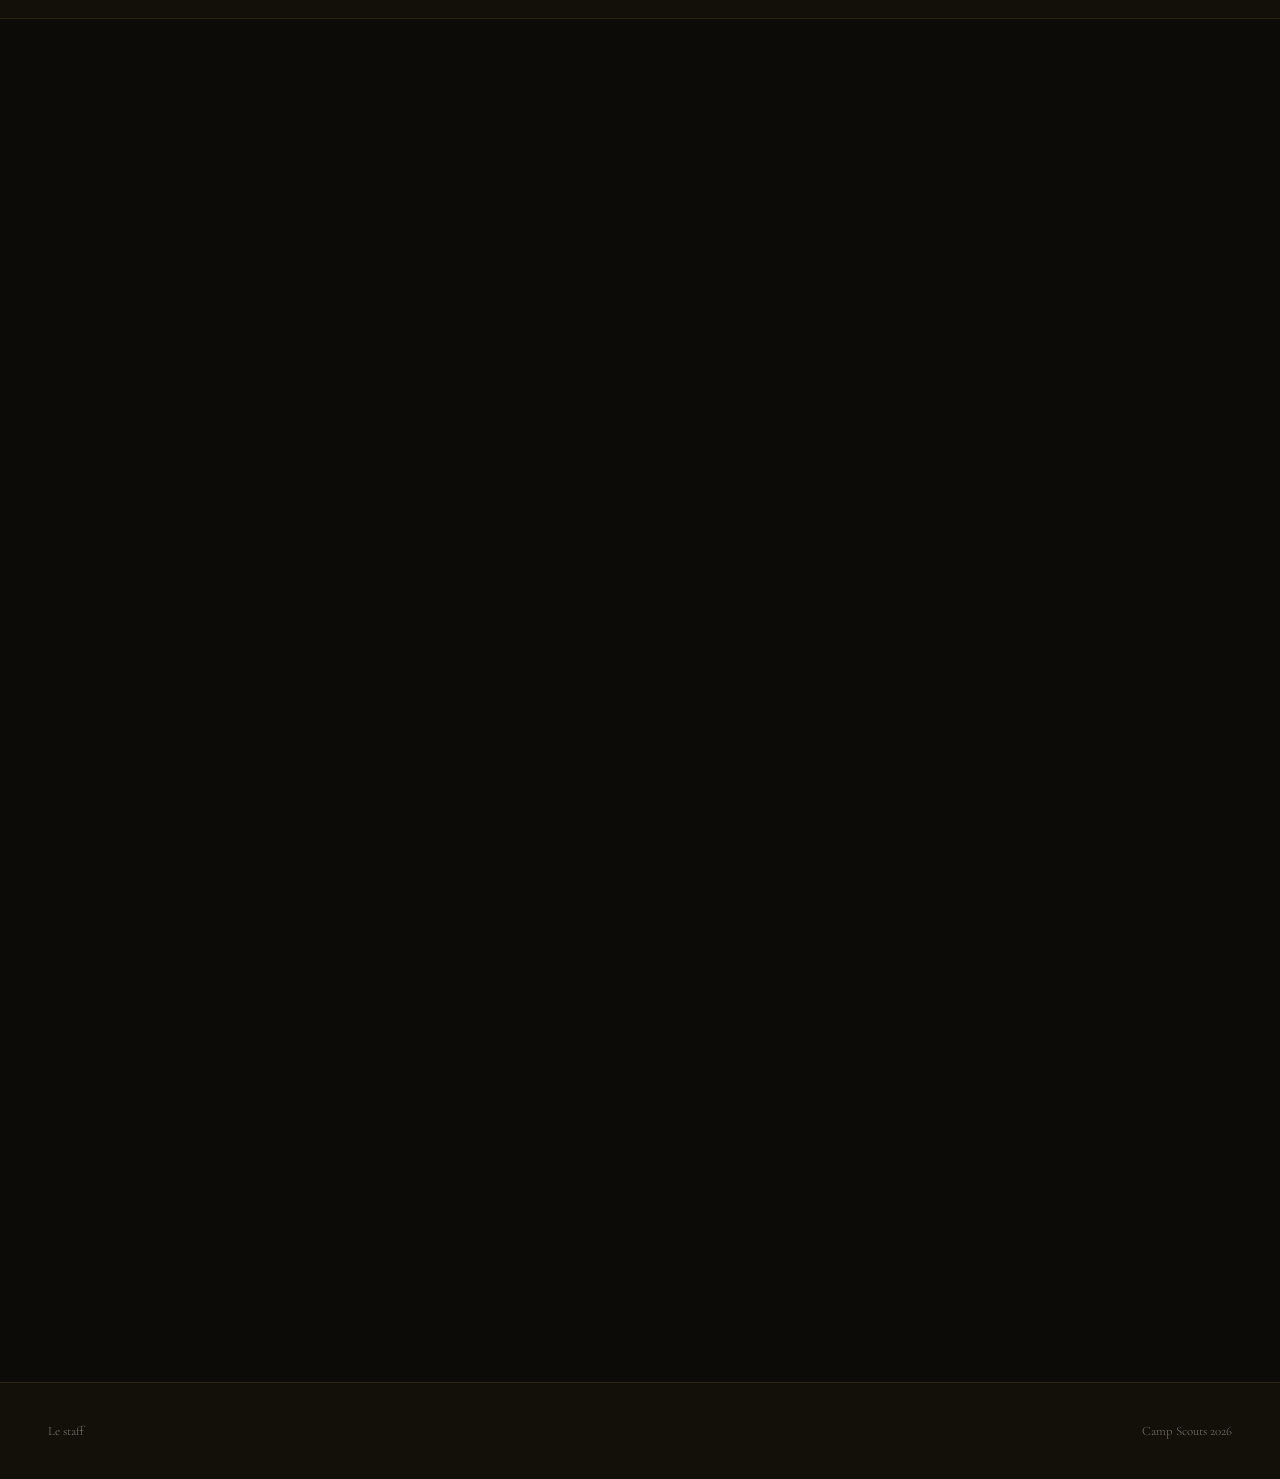
==== commit a9cf9816: "correction liens images" ====
--- a/activites.html
+++ b/activites.html
@@ -23,7 +23,7 @@
     }
     .page-hero-bg {
       position: absolute; inset: 0;
-      background-image: url('/assets/images/activites-hero.jpg');
+      background-image: url('/assets/images/highland_actis.jpg');
       background-size: cover; background-position: center;
     }
     .page-hero-overlay {
@@ -235,7 +235,6 @@
     <div class="page-hero-bg"></div>
     <div class="page-hero-overlay"></div>
     <div class="page-hero-content">
-      <span class="page-tag">Le Geer Express</span>
       <h1>Activités &amp; Récompenses</h1>
       <p>Découvrez les activités qui rythmeront le camp !</p>
     </div>
--- a/assets/css/style.css
+++ b/assets/css/style.css
@@ -64,8 +64,8 @@
 }
 
 .nav-logo img {
-  width: 36px;
-  height: 36px;
+  width: 6px;
+  height: 6px;
   object-fit: contain;
 }
 
